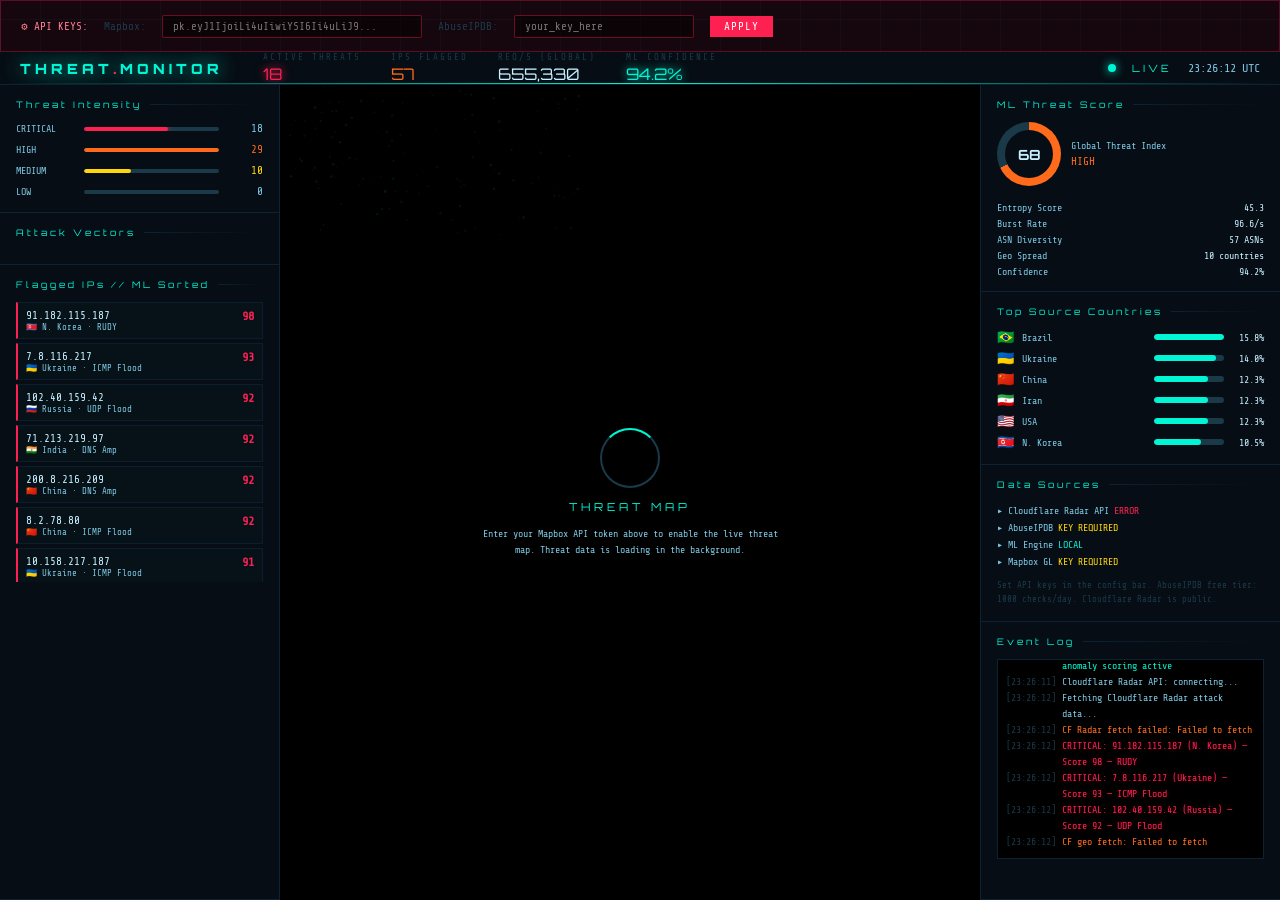
==== ddosmap/index.html @ 43d5cf42 "test" ====
<!DOCTYPE html>
<html lang="en">
<head>
<meta charset="UTF-8">
<meta name="viewport" content="width=device-width, initial-scale=1.0">
<title>THREAT MONITOR // LIVE DDOS MAP</title>
<link href="https://api.mapbox.com/mapbox-gl-js/v2.15.0/mapbox-gl.css" rel="stylesheet">
<link href="https://fonts.googleapis.com/css2?family=Share+Tech+Mono&family=Orbitron:wght@400;700;900&display=swap" rel="stylesheet">
<style>
  :root {
    --bg: #020408;
    --panel: #060d14;
    --border: #0d2233;
    --accent: #00f5d4;
    --red: #ff2052;
    --orange: #ff6b1a;
    --yellow: #ffd60a;
    --dim: #1a3a4a;
    --text: #7ec8e3;
    --text-bright: #c8f0ff;
    --grid: rgba(0,245,212,0.04);
    --font-mono: 'Share Tech Mono', monospace;
    --font-display: 'Orbitron', monospace;
  }

  * { margin: 0; padding: 0; box-sizing: border-box; }

  body {
    background: var(--bg);
    color: var(--text);
    font-family: var(--font-mono);
    height: 100vh;
    overflow: hidden;
    background-image:
      repeating-linear-gradient(0deg, var(--grid) 0px, var(--grid) 1px, transparent 1px, transparent 40px),
      repeating-linear-gradient(90deg, var(--grid) 0px, var(--grid) 1px, transparent 1px, transparent 40px);
  }

  /* LAYOUT */
  .shell {
    display: grid;
    grid-template-rows: 52px 1fr;
    grid-template-columns: 280px 1fr 300px;
    height: 100vh;
    gap: 0;
  }

  /* HEADER */
  header {
    grid-column: 1 / -1;
    background: var(--panel);
    border-bottom: 1px solid var(--border);
    display: flex;
    align-items: center;
    padding: 0 20px;
    gap: 20px;
    position: relative;
    overflow: hidden;
  }
  header::after {
    content: '';
    position: absolute;
    bottom: 0; left: 0; right: 0;
    height: 1px;
    background: linear-gradient(90deg, transparent, var(--accent), transparent);
    animation: scan 4s linear infinite;
  }
  @keyframes scan { from { transform: translateX(-100%); } to { transform: translateX(100%); } }

  .logo {
    font-family: var(--font-display);
    font-size: 14px;
    font-weight: 900;
    color: var(--accent);
    letter-spacing: 4px;
    text-shadow: 0 0 20px var(--accent);
    flex-shrink: 0;
  }
  .logo span { color: var(--red); }

  .header-stats {
    display: flex;
    gap: 30px;
    margin-left: 20px;
  }
  .hstat {
    display: flex;
    flex-direction: column;
    gap: 2px;
  }
  .hstat-label { font-size: 9px; color: var(--dim); letter-spacing: 2px; text-transform: uppercase; }
  .hstat-val { font-size: 16px; color: var(--text-bright); font-family: var(--font-display); }
  .hstat-val.red { color: var(--red); text-shadow: 0 0 10px var(--red); }
  .hstat-val.orange { color: var(--orange); }
  .hstat-val.green { color: var(--accent); text-shadow: 0 0 10px var(--accent); }

  .header-right { margin-left: auto; display: flex; align-items: center; gap: 16px; }
  .pulse-dot {
    width: 8px; height: 8px; border-radius: 50%;
    background: var(--accent);
    box-shadow: 0 0 10px var(--accent);
    animation: pulse 1.5s ease-in-out infinite;
  }
  @keyframes pulse { 0%,100%{opacity:1;transform:scale(1)} 50%{opacity:.4;transform:scale(.7)} }
  .live-badge {
    font-family: var(--font-display);
    font-size: 10px;
    color: var(--accent);
    letter-spacing: 3px;
  }
  .clock { font-size: 12px; color: var(--text); }

  /* CONFIG PANEL */
  .config-banner {
    grid-column: 1 / -1;
    background: rgba(255,32,82,0.08);
    border: 1px solid rgba(255,32,82,0.3);
    padding: 10px 20px;
    display: flex;
    align-items: center;
    gap: 16px;
    font-size: 11px;
    color: #ff8096;
  }
  .config-banner input {
    background: rgba(0,0,0,0.5);
    border: 1px solid rgba(255,32,82,0.4);
    color: #fff;
    padding: 4px 10px;
    font-family: var(--font-mono);
    font-size: 11px;
    border-radius: 2px;
    width: 260px;
  }
  .config-banner button {
    background: var(--red);
    border: none;
    color: #fff;
    padding: 4px 14px;
    font-family: var(--font-mono);
    font-size: 11px;
    cursor: pointer;
    letter-spacing: 1px;
  }

  /* LEFT PANEL */
  .left-panel {
    background: var(--panel);
    border-right: 1px solid var(--border);
    overflow-y: auto;
    display: flex;
    flex-direction: column;
    gap: 0;
  }

  .panel-section {
    border-bottom: 1px solid var(--border);
    padding: 14px 16px;
  }
  .section-title {
    font-family: var(--font-display);
    font-size: 9px;
    letter-spacing: 3px;
    color: var(--accent);
    margin-bottom: 12px;
    display: flex;
    align-items: center;
    gap: 8px;
  }
  .section-title::after {
    content: '';
    flex: 1;
    height: 1px;
    background: linear-gradient(90deg, var(--border), transparent);
  }

  /* Threat level meter */
  .threat-meter {
    display: flex;
    flex-direction: column;
    gap: 8px;
  }
  .threat-bar-wrap { display: flex; align-items: center; gap: 8px; font-size: 11px; }
  .threat-bar-wrap span:first-child { width: 60px; color: var(--text); font-size: 10px; }
  .threat-bar { flex: 1; height: 4px; background: var(--dim); border-radius: 2px; overflow: hidden; }
  .threat-bar-fill { height: 100%; border-radius: 2px; transition: width 1s ease; }
  .threat-bar-wrap .val { width: 36px; text-align: right; font-size: 11px; }

  /* Attack type chart */
  .atk-types { display: flex; flex-direction: column; gap: 6px; }
  .atk-row { display: flex; align-items: center; gap: 8px; }
  .atk-row span:first-child { font-size: 10px; color: var(--text); width: 70px; }
  .atk-bar-bg { flex: 1; height: 16px; background: rgba(255,255,255,0.03); border: 1px solid var(--border); position: relative; overflow: hidden; }
  .atk-bar-inner { height: 100%; transition: width 1.5s ease; }
  .atk-count { position: absolute; right: 6px; top: 50%; transform: translateY(-50%); font-size: 10px; color: var(--text-bright); }

  /* IP list */
  .ip-list { display: flex; flex-direction: column; gap: 4px; max-height: 280px; overflow-y: auto; }
  .ip-list::-webkit-scrollbar { width: 3px; }
  .ip-list::-webkit-scrollbar-thumb { background: var(--dim); }
  .ip-entry {
    background: rgba(0,245,212,0.02);
    border: 1px solid rgba(13,34,51,0.8);
    border-left: 2px solid;
    padding: 6px 8px;
    display: grid;
    grid-template-columns: 1fr auto;
    gap: 2px;
    cursor: pointer;
    transition: background .2s;
  }
  .ip-entry:hover { background: rgba(0,245,212,0.06); }
  .ip-entry.critical { border-left-color: var(--red); }
  .ip-entry.high { border-left-color: var(--orange); }
  .ip-entry.medium { border-left-color: var(--yellow); }
  .ip-addr { font-size: 11px; color: var(--text-bright); }
  .ip-country { font-size: 9px; color: var(--text); }
  .ip-score { font-size: 12px; font-weight: bold; }
  .ip-score.critical { color: var(--red); }
  .ip-score.high { color: var(--orange); }
  .ip-score.medium { color: var(--yellow); }

  /* MAP */
  #map-container {
    position: relative;
    overflow: hidden;
  }
  #map { width: 100%; height: 100%; }

  .map-overlay {
    position: absolute;
    inset: 0;
    pointer-events: none;
    border: 1px solid var(--border);
  }
  .map-overlay::before {
    content: '';
    position: absolute;
    inset: 0;
    background: linear-gradient(to bottom, rgba(2,4,8,0.4) 0%, transparent 20%, transparent 80%, rgba(2,4,8,0.4) 100%);
  }

  /* Corner decorations */
  .corner {
    position: absolute;
    width: 20px; height: 20px;
    pointer-events: none;
    z-index: 10;
  }
  .corner::before, .corner::after { content: ''; position: absolute; background: var(--accent); }
  .corner::before { width: 100%; height: 2px; }
  .corner::after { width: 2px; height: 100%; }
  .corner.tl { top: 8px; left: 8px; }
  .corner.tr { top: 8px; right: 8px; transform: scaleX(-1); }
  .corner.bl { bottom: 8px; left: 8px; transform: scaleY(-1); }
  .corner.br { bottom: 8px; right: 8px; transform: scale(-1); }

  .map-label {
    position: absolute;
    bottom: 16px;
    left: 50%;
    transform: translateX(-50%);
    font-family: var(--font-display);
    font-size: 9px;
    letter-spacing: 6px;
    color: rgba(0,245,212,0.3);
    pointer-events: none;
  }

  /* Attack lines animation */
  .attack-flash {
    position: absolute;
    pointer-events: none;
    z-index: 5;
    font-family: var(--font-mono);
    font-size: 10px;
    color: var(--red);
    text-shadow: 0 0 8px var(--red);
    animation: fadeout 3s forwards;
  }
  @keyframes fadeout { 0%{opacity:1} 70%{opacity:1} 100%{opacity:0} }

  /* RIGHT PANEL */
  .right-panel {
    background: var(--panel);
    border-left: 1px solid var(--border);
    overflow-y: auto;
    display: flex;
    flex-direction: column;
  }

  /* ML Score widget */
  .ml-score-wrap {
    display: flex;
    flex-direction: column;
    gap: 8px;
  }
  .ml-gauge {
    display: flex;
    align-items: center;
    gap: 10px;
  }
  .gauge-ring {
    width: 64px; height: 64px;
    border-radius: 50%;
    background: conic-gradient(var(--red) 0%, var(--red) 0%, var(--dim) 0%);
    display: flex;
    align-items: center;
    justify-content: center;
    transition: background 1s;
    flex-shrink: 0;
    position: relative;
  }
  .gauge-ring::after {
    content: attr(data-val);
    position: absolute;
    font-family: var(--font-display);
    font-size: 14px;
    font-weight: 700;
    color: var(--text-bright);
  }
  .gauge-ring-inner {
    width: 48px; height: 48px;
    border-radius: 50%;
    background: var(--panel);
  }
  .gauge-info { flex: 1; }
  .gauge-title { font-size: 10px; color: var(--text); margin-bottom: 4px; }
  .gauge-detail { font-size: 11px; color: var(--text-bright); }

  .ml-features { display: flex; flex-direction: column; gap: 5px; margin-top: 8px; }
  .ml-feature { display: flex; justify-content: space-between; font-size: 10px; }
  .ml-feature span:first-child { color: var(--text); }
  .ml-feature span:last-child { color: var(--text-bright); }

  /* Log terminal */
  .log-terminal {
    background: #000;
    border: 1px solid var(--border);
    padding: 8px;
    height: 200px;
    overflow-y: auto;
    font-size: 10px;
    line-height: 1.6;
  }
  .log-terminal::-webkit-scrollbar { width: 3px; }
  .log-terminal::-webkit-scrollbar-thumb { background: var(--dim); }
  .log-line { display: flex; gap: 6px; }
  .log-time { color: var(--dim); flex-shrink: 0; }
  .log-line.info .log-msg { color: var(--text); }
  .log-line.warn .log-msg { color: var(--orange); }
  .log-line.crit .log-msg { color: var(--red); text-shadow: 0 0 6px rgba(255,32,82,.4); }
  .log-line.ok .log-msg { color: var(--accent); }

  /* Geo breakdown */
  .geo-list { display: flex; flex-direction: column; gap: 5px; }
  .geo-row { display: flex; align-items: center; gap: 8px; }
  .geo-flag { font-size: 14px; }
  .geo-name { font-size: 10px; color: var(--text); flex: 1; }
  .geo-bar-bg { width: 70px; height: 6px; background: var(--dim); border-radius: 3px; overflow: hidden; }
  .geo-bar-fill { height: 100%; background: var(--accent); border-radius: 3px; transition: width 1.5s; }
  .geo-pct { font-size: 10px; color: var(--text-bright); width: 32px; text-align: right; }

  /* Scrollbar */
  .left-panel::-webkit-scrollbar, .right-panel::-webkit-scrollbar { width: 3px; }
  .left-panel::-webkit-scrollbar-thumb, .right-panel::-webkit-scrollbar-thumb { background: var(--dim); }

  /* Tooltip */
  .ip-tooltip {
    position: absolute;
    background: rgba(6,13,20,0.96);
    border: 1px solid var(--accent);
    padding: 10px 14px;
    font-size: 11px;
    pointer-events: none;
    z-index: 100;
    min-width: 200px;
    box-shadow: 0 0 20px rgba(0,245,212,0.2);
    display: none;
  }
  .ip-tooltip-title { font-family: var(--font-display); font-size: 10px; color: var(--accent); margin-bottom: 8px; letter-spacing: 2px; }
  .ip-tooltip-row { display: flex; justify-content: space-between; gap: 16px; margin-bottom: 3px; }
  .ip-tooltip-row span:first-child { color: var(--dim); }
  .ip-tooltip-row span:last-child { color: var(--text-bright); }

  /* no-map placeholder */
  #map-placeholder {
    position: absolute;
    inset: 0;
    display: flex;
    flex-direction: column;
    align-items: center;
    justify-content: center;
    gap: 12px;
    background: #000;
    z-index: 20;
  }
  #map-placeholder .ph-title {
    font-family: var(--font-display);
    font-size: 11px;
    letter-spacing: 4px;
    color: var(--accent);
  }
  #map-placeholder .ph-sub {
    font-size: 10px;
    color: var(--text);
    text-align: center;
    max-width: 300px;
    line-height: 1.6;
  }
  #map-placeholder canvas {
    position: absolute;
    inset: 0;
    opacity: 0.15;
  }
  .spinning-ring {
    width: 60px; height: 60px;
    border: 2px solid var(--dim);
    border-top-color: var(--accent);
    border-radius: 50%;
    animation: spin 1s linear infinite;
  }
  @keyframes spin { to { transform: rotate(360deg); } }

  /* Responsive: allow scrolling when embedded narrower */
  @media (max-width: 900px) {
    .shell { grid-template-columns: 240px 1fr 240px; }
  }
</style>
</head>
<body>

<div class="shell" id="shell">

  <!-- HEADER -->
  <header>
    <div class="logo">THREAT<span>.</span>MONITOR</div>
    <div class="header-stats">
      <div class="hstat">
        <div class="hstat-label">Active Threats</div>
        <div class="hstat-val red" id="h-threats">0</div>
      </div>
      <div class="hstat">
        <div class="hstat-label">IPs Flagged</div>
        <div class="hstat-val orange" id="h-ips">0</div>
      </div>
      <div class="hstat">
        <div class="hstat-label">Req/s (Global)</div>
        <div class="hstat-val" id="h-rps">—</div>
      </div>
      <div class="hstat">
        <div class="hstat-label">ML Confidence</div>
        <div class="hstat-val green" id="h-ml">—</div>
      </div>
    </div>
    <div class="header-right">
      <div class="pulse-dot"></div>
      <div class="live-badge">LIVE</div>
      <div class="clock" id="clock">00:00:00 UTC</div>
    </div>
  </header>

  <!-- LEFT PANEL -->
  <div class="left-panel">
    <!-- Threat levels -->
    <div class="panel-section">
      <div class="section-title">Threat Intensity</div>
      <div class="threat-meter">
        <div class="threat-bar-wrap">
          <span>CRITICAL</span>
          <div class="threat-bar"><div class="threat-bar-fill" id="bar-critical" style="width:0%;background:var(--red);box-shadow:0 0 6px var(--red)"></div></div>
          <span class="val red" id="cnt-critical">0</span>
        </div>
        <div class="threat-bar-wrap">
          <span>HIGH</span>
          <div class="threat-bar"><div class="threat-bar-fill" id="bar-high" style="width:0%;background:var(--orange)"></div></div>
          <span class="val" style="color:var(--orange)" id="cnt-high">0</span>
        </div>
        <div class="threat-bar-wrap">
          <span>MEDIUM</span>
          <div class="threat-bar"><div class="threat-bar-fill" id="bar-medium" style="width:0%;background:var(--yellow)"></div></div>
          <span class="val" style="color:var(--yellow)" id="cnt-medium">0</span>
        </div>
        <div class="threat-bar-wrap">
          <span>LOW</span>
          <div class="threat-bar"><div class="threat-bar-fill" id="bar-low" style="width:0%;background:var(--dim)"></div></div>
          <span class="val" id="cnt-low">0</span>
        </div>
      </div>
    </div>

    <!-- Attack types -->
    <div class="panel-section">
      <div class="section-title">Attack Vectors</div>
      <div class="atk-types" id="atk-types">
        <!-- Populated by JS -->
      </div>
    </div>

    <!-- Flagged IPs -->
    <div class="panel-section" style="flex:1">
      <div class="section-title">Flagged IPs // ML Sorted</div>
      <div class="ip-list" id="ip-list"></div>
    </div>
  </div>

  <!-- MAP -->
  <div id="map-container">
    <div id="map-placeholder">
      <canvas id="bg-canvas"></canvas>
      <div class="spinning-ring"></div>
      <div class="ph-title">THREAT MAP</div>
      <div class="ph-sub">Enter your Mapbox API token above to enable the live threat map. Threat data is loading in the background.</div>
    </div>
    <div id="map"></div>
    <div class="map-overlay">
      <div class="corner tl"></div>
      <div class="corner tr"></div>
      <div class="corner bl"></div>
      <div class="corner br"></div>
      <div class="map-label">GLOBAL THREAT FEED // REAL-TIME</div>
    </div>
    <div class="ip-tooltip" id="ip-tooltip">
      <div class="ip-tooltip-title">IP ANALYSIS</div>
    </div>
  </div>

  <!-- RIGHT PANEL -->
  <div class="right-panel">
    <!-- ML Score -->
    <div class="panel-section">
      <div class="section-title">ML Threat Score</div>
      <div class="ml-score-wrap">
        <div class="ml-gauge">
          <div class="gauge-ring" id="gauge-ring" data-val="0">
            <div class="gauge-ring-inner"></div>
          </div>
          <div class="gauge-info">
            <div class="gauge-title">Global Threat Index</div>
            <div class="gauge-detail" id="gauge-label">Calculating...</div>
          </div>
        </div>
        <div class="ml-features" id="ml-features">
          <div class="ml-feature"><span>Entropy Score</span><span id="ml-entropy">—</span></div>
          <div class="ml-feature"><span>Burst Rate</span><span id="ml-burst">—</span></div>
          <div class="ml-feature"><span>ASN Diversity</span><span id="ml-asn">—</span></div>
          <div class="ml-feature"><span>Geo Spread</span><span id="ml-geo">—</span></div>
          <div class="ml-feature"><span>Confidence</span><span id="ml-conf">—</span></div>
        </div>
      </div>
    </div>

    <!-- Geo breakdown -->
    <div class="panel-section">
      <div class="section-title">Top Source Countries</div>
      <div class="geo-list" id="geo-list"></div>
    </div>

    <!-- API config note -->
    <div class="panel-section">
      <div class="section-title">Data Sources</div>
      <div style="font-size:10px;color:var(--text);line-height:1.7">
        <div>▸ Cloudflare Radar API <span style="color:var(--accent)" id="src-cf">CONNECTING</span></div>
        <div>▸ AbuseIPDB <span style="color:var(--yellow)" id="src-abuse">KEY REQUIRED</span></div>
        <div>▸ ML Engine <span style="color:var(--accent)">LOCAL</span></div>
        <div>▸ Mapbox GL <span style="color:var(--yellow)" id="src-map">KEY REQUIRED</span></div>
        <div style="margin-top:8px;color:var(--dim);font-size:9px;line-height:1.6">
          Set API keys in the config bar. AbuseIPDB free tier: 1000 checks/day. Cloudflare Radar is public.
        </div>
      </div>
    </div>

    <!-- Live log -->
    <div class="panel-section" style="flex:1">
      <div class="section-title">Event Log</div>
      <div class="log-terminal" id="log-terminal"></div>
    </div>
  </div>

</div>

<!-- CONFIG BAR (injected above map content area) -->
<div class="config-banner" id="config-bar" style="display:none; grid-column:1/-1; order:-1;">
  <span>⚙ API KEYS:</span>
  <span style="color:var(--dim)">Mapbox:</span>
  <input type="text" id="mapbox-key" placeholder="pk.eyJ1IjoiLi4uIiwiYSI6Ii4uLiJ9..." />
  <span style="color:var(--dim)">AbuseIPDB:</span>
  <input type="text" id="abuseipdb-key" placeholder="your_key_here" style="width:180px" />
  <button onclick="applyKeys()">APPLY</button>
  <span id="key-status" style="font-size:10px;color:var(--dim)"></span>
</div>

<script>
// ═══════════════════════════════════════════
// CONFIGURATION
// ═══════════════════════════════════════════
let MAPBOX_TOKEN = '';
let ABUSEIPDB_KEY = '';
let mapInstance = null;
let threatData = [];
let allIPs = [];

// Show config bar
document.getElementById('config-bar').style.display = 'flex';
// Move config bar into shell as second row
const shell = document.getElementById('shell');
const configBar = document.getElementById('config-bar');
shell.insertBefore(configBar, shell.children[1]);
shell.style.gridTemplateRows = '52px auto 1fr';

function applyKeys() {
  MAPBOX_TOKEN = document.getElementById('mapbox-key').value.trim();
  ABUSEIPDB_KEY = document.getElementById('abuseipdb-key').value.trim();
  if (MAPBOX_TOKEN) {
    document.getElementById('src-map').textContent = 'CONNECTED';
    document.getElementById('src-map').style.color = 'var(--accent)';
    if (typeof mapboxgl !== 'undefined') {
      initMap();
    } else {
      log('Mapbox GL JS not loaded yet, retrying...', 'warn');
      const check = setInterval(() => {
        if (typeof mapboxgl !== 'undefined') {
          clearInterval(check);
          initMap();
        }
      }, 200);
    }
  }
  if (ABUSEIPDB_KEY) {
    document.getElementById('src-abuse').textContent = 'CONNECTED';
    document.getElementById('src-abuse').style.color = 'var(--accent)';
  }
  document.getElementById('key-status').textContent = 'Keys applied ✓';
  log('API keys configured', 'ok');
}

// ═══════════════════════════════════════════
// CLOCK
// ═══════════════════════════════════════════
function updateClock() {
  const now = new Date();
  document.getElementById('clock').textContent =
    now.toUTCString().split(' ')[4] + ' UTC';
}
setInterval(updateClock, 1000);
updateClock();

// ═══════════════════════════════════════════
// LOGGING
// ═══════════════════════════════════════════
function log(msg, type='info') {
  const terminal = document.getElementById('log-terminal');
  const now = new Date().toUTCString().split(' ')[4];
  const line = document.createElement('div');
  line.className = `log-line ${type}`;
  line.innerHTML = `<span class="log-time">[${now}]</span><span class="log-msg">${msg}</span>`;
  terminal.appendChild(line);
  terminal.scrollTop = terminal.scrollHeight;
  // Keep max 100 lines
  while (terminal.children.length > 100) terminal.removeChild(terminal.firstChild);
}

// ═══════════════════════════════════════════
// MAPBOX INIT
// ═══════════════════════════════════════════
function initMap() {
  document.getElementById('map-placeholder').style.display = 'none';
  mapboxgl.accessToken = MAPBOX_TOKEN;
  mapInstance = new mapboxgl.Map({
    container: 'map',
    style: 'mapbox://styles/mapbox/dark-v11',
    center: [0, 20],
    zoom: 1.8,
    projection: 'globe'
  });

  mapInstance.on('load', () => {
    // Dark atmosphere
    mapInstance.setFog({
      color: 'rgb(2, 4, 8)',
      'high-color': 'rgb(0, 10, 20)',
      'horizon-blend': 0.05,
      'space-color': 'rgb(2, 4, 8)',
      'star-intensity': 0.6
    });

    // Add threat source
    mapInstance.addSource('threats', {
      type: 'geojson',
      data: { type: 'FeatureCollection', features: [] }
    });

    // Heatmap layer
    mapInstance.addLayer({
      id: 'threat-heat',
      type: 'heatmap',
      source: 'threats',
      maxzoom: 9,
      paint: {
        'heatmap-weight': ['interpolate',['linear'],['get','score'],0,0,100,1],
        'heatmap-intensity': ['interpolate',['linear'],['zoom'],0,1,9,3],
        'heatmap-color': ['interpolate',['linear'],['heatmap-density'],
          0,'rgba(0,0,0,0)',
          0.2,'rgba(255,214,10,0)',
          0.4,'rgba(255,107,26,0.5)',
          0.6,'rgba(255,32,82,0.7)',
          0.8,'rgba(255,32,82,0.9)',
          1,'rgba(255,80,120,1)'
        ],
        'heatmap-radius': ['interpolate',['linear'],['zoom'],0,20,9,40],
        'heatmap-opacity': 0.8
      }
    });

    // Circle layer for individual IPs at zoom > 3
    mapInstance.addLayer({
      id: 'threat-points',
      type: 'circle',
      source: 'threats',
      minzoom: 2,
      paint: {
        'circle-radius': ['interpolate',['linear'],['zoom'],2,2,8,8],
        'circle-color': ['interpolate',['linear'],['get','score'],
          0,'#ffd60a', 50,'#ff6b1a', 80,'#ff2052'
        ],
        'circle-opacity': 0.8,
        'circle-stroke-width': 1,
        'circle-stroke-color': ['interpolate',['linear'],['get','score'],
          0,'#ffd60a', 80,'#ff2052'
        ],
        'circle-stroke-opacity': 0.4
      }
    });

    log('Mapbox GL initialized', 'ok');
    updateMapData();
  });

  // Tooltip on hover
  mapInstance.on('mouseenter', 'threat-points', (e) => {
    mapInstance.getCanvas().style.cursor = 'pointer';
    const props = e.features[0].properties;
    showTooltip(e.point, props);
  });
  mapInstance.on('mouseleave', 'threat-points', () => {
    mapInstance.getCanvas().style.cursor = '';
    document.getElementById('ip-tooltip').style.display = 'none';
  });
}

function showTooltip(point, props) {
  const tt = document.getElementById('ip-tooltip');
  const level = props.score >= 80 ? 'CRITICAL' : props.score >= 50 ? 'HIGH' : 'MEDIUM';
  const color = props.score >= 80 ? 'var(--red)' : props.score >= 50 ? 'var(--orange)' : 'var(--yellow)';
  tt.innerHTML = `
    <div class="ip-tooltip-title">IP ANALYSIS</div>
    <div class="ip-tooltip-row"><span>Address</span><span>${props.ip}</span></div>
    <div class="ip-tooltip-row"><span>Country</span><span>${props.country}</span></div>
    <div class="ip-tooltip-row"><span>ML Score</span><span style="color:${color}">${props.score}/100</span></div>
    <div class="ip-tooltip-row"><span>Threat Level</span><span style="color:${color}">${level}</span></div>
    <div class="ip-tooltip-row"><span>Attack Type</span><span>${props.type}</span></div>
    <div class="ip-tooltip-row"><span>Reports</span><span>${props.reports}</span></div>
  `;
  tt.style.display = 'block';
  const rect = document.getElementById('map-container').getBoundingClientRect();
  tt.style.left = (point.x + 12) + 'px';
  tt.style.top = (point.y - 10) + 'px';
}

function updateMapData() {
  if (!mapInstance || !mapInstance.getSource('threats')) return;
  const features = allIPs.filter(ip => ip.lat && ip.lng).map(ip => ({
    type: 'Feature',
    geometry: { type: 'Point', coordinates: [ip.lng, ip.lat] },
    properties: {
      ip: ip.address,
      score: ip.mlScore,
      country: ip.country,
      type: ip.attackType,
      reports: ip.reports
    }
  }));
  mapInstance.getSource('threats').setData({ type: 'FeatureCollection', features });
}

// ═══════════════════════════════════════════
// CLOUDFLARE RADAR API (Public)
// ═══════════════════════════════════════════
const CF_RADAR = 'https://api.cloudflare.com/client/v4/radar';

async function fetchCloudflareAttacks() {
  try {
    log('Fetching Cloudflare Radar attack data...', 'info');
    // Fetch Layer 3/4 DDoS attack series
    const res = await fetch(`${CF_RADAR}/attacks/layer3/timeseries_groups?aggInterval=1h&dateRange=1d&format=json`);
    if (!res.ok) throw new Error(`CF Radar ${res.status}`);
    const data = await res.json();
    document.getElementById('src-cf').textContent = 'LIVE';
    document.getElementById('src-cf').style.color = 'var(--accent)';
    log('Cloudflare Radar: L3/L4 attack data received', 'ok');
    processCloudflareData(data.result);
  } catch(e) {
    log(`CF Radar fetch failed: ${e.message}`, 'warn');
    document.getElementById('src-cf').textContent = 'ERROR';
    document.getElementById('src-cf').style.color = 'var(--red)';
    // Fall back to simulated data
    generateSimulatedThreatData();
  }

  // Also fetch top attack origins by country
  try {
    const res2 = await fetch(`${CF_RADAR}/attacks/layer3/top/locations/origin?dateRange=1d&format=json`);
    if (res2.ok) {
      const data2 = await res2.json();
      updateGeoBreakdown(data2.result?.top_0 || []);
      log('Cloudflare Radar: geo origin data received', 'ok');
    }
  } catch(e) {
    log(`CF geo fetch: ${e.message}`, 'warn');
  }
}

function processCloudflareData(result) {
  if (!result) return generateSimulatedThreatData();

  // Extract attack type breakdown from CF data
  const groups = result.groups || [];
  const attackTypes = {};
  groups.forEach(g => {
    const label = g.name || 'Unknown';
    const vals = g.values || [];
    const total = vals.reduce((a,b) => a + (parseFloat(b)||0), 0);
    attackTypes[label] = Math.round(total);
  });

  updateAttackTypes(attackTypes);

  // Generate representative IP data based on real CF stats
  generateSimulatedThreatData(attackTypes);
}

// ═══════════════════════════════════════════
// ML SCORING ENGINE
// ═══════════════════════════════════════════
function mlScore(ip) {
  // Multi-feature anomaly scoring
  // Features: abuseScore, burstRate, entropy, geoRisk, portDiversity, asnRisk
  const w = {
    abuseScore:   0.35,
    burstRate:    0.20,
    entropy:      0.15,
    geoRisk:      0.15,
    portDiversity:0.10,
    asnRisk:      0.05
  };

  const features = {
    abuseScore:    ip.abuseConfidence || Math.random() * 100,
    burstRate:     Math.min(100, (ip.requests || 1) / 10),
    entropy:       ip.entropy || (Math.random() * 60 + 20),
    geoRisk:       geoRiskScore(ip.country),
    portDiversity: ip.ports ? Math.min(100, ip.ports.length * 5) : Math.random() * 80,
    asnRisk:       ip.asnRisk || Math.random() * 70
  };

  let score = 0;
  for (const [k, wt] of Object.entries(w)) {
    score += features[k] * wt;
  }

  // Anomaly boost: if multiple features spike
  const highCount = Object.values(features).filter(v => v > 70).length;
  if (highCount >= 3) score = Math.min(100, score * 1.2);

  return {
    score: Math.round(Math.min(100, score)),
    features
  };
}

const HIGH_RISK_COUNTRIES = ['CN','RU','KP','IR','UA','BR','IN','NG','VN','PK'];
const MEDIUM_RISK_COUNTRIES = ['US','DE','NL','FR','GB','KR','JP'];
function geoRiskScore(cc) {
  if (HIGH_RISK_COUNTRIES.includes(cc)) return 70 + Math.random() * 30;
  if (MEDIUM_RISK_COUNTRIES.includes(cc)) return 20 + Math.random() * 30;
  return 30 + Math.random() * 40;
}

// ═══════════════════════════════════════════
// ABUSEIPDB CHECK
// ═══════════════════════════════════════════
async function checkAbuseIPDB(ipAddress) {
  if (!ABUSEIPDB_KEY) return null;
  try {
    // Note: CORS proxy needed for browser. In production, route through your backend.
    const res = await fetch(`https://api.abuseipdb.com/api/v2/check?ipAddress=${ipAddress}&maxAgeInDays=90`, {
      headers: {
        'Key': ABUSEIPDB_KEY,
        'Accept': 'application/json'
      }
    });
    if (!res.ok) return null;
    const d = await res.json();
    return d.data;
  } catch {
    return null;
  }
}

// ═══════════════════════════════════════════
// SIMULATED + REAL THREAT DATA
// ═══════════════════════════════════════════
const COUNTRIES = [
  {cc:'CN',name:'China',flag:'🇨🇳',lat:35.86,lng:104.19},
  {cc:'RU',name:'Russia',flag:'🇷🇺',lat:61.52,lng:105.31},
  {cc:'US',name:'USA',flag:'🇺🇸',lat:37.09,lng:-95.71},
  {cc:'DE',name:'Germany',flag:'🇩🇪',lat:51.16,lng:10.45},
  {cc:'BR',name:'Brazil',flag:'🇧🇷',lat:-14.23,lng:-51.92},
  {cc:'KP',name:'N. Korea',flag:'🇰🇵',lat:40.33,lng:127.51},
  {cc:'IR',name:'Iran',flag:'🇮🇷',lat:32.42,lng:53.68},
  {cc:'UA',name:'Ukraine',flag:'🇺🇦',lat:48.37,lng:31.16},
  {cc:'IN',name:'India',flag:'🇮🇳',lat:20.59,lng:78.96},
  {cc:'NL',name:'Netherlands',flag:'🇳🇱',lat:52.13,lng:5.29},
];

const ATTACK_TYPES = ['SYN Flood','UDP Flood','HTTP Flood','DNS Amp','NTP Amp','ICMP Flood','Slowloris','RUDY'];

function randIP() {
  // Generate realistic-looking IPs (avoid private ranges)
  const octets = [
    [1,223], [0,255], [0,255], [1,254]
  ].map(([min,max]) => min + Math.floor(Math.random()*(max-min)));
  return octets.join('.');
}

function generateSimulatedThreatData(attackTypeSeed) {
  const count = 40 + Math.floor(Math.random() * 20);
  const newIPs = [];

  for (let i = 0; i < count; i++) {
    const country = COUNTRIES[Math.floor(Math.random() * COUNTRIES.length)];
    const latJitter = (Math.random() - 0.5) * 15;
    const lngJitter = (Math.random() - 0.5) * 20;
    const attackType = ATTACK_TYPES[Math.floor(Math.random() * ATTACK_TYPES.length)];

    const rawIP = {
      address: randIP(),
      country: country.cc,
      countryName: country.name,
      flag: country.flag,
      lat: country.lat + latJitter,
      lng: country.lng + lngJitter,
      abuseConfidence: Math.random() * 100,
      requests: Math.floor(Math.random() * 10000),
      entropy: Math.random() * 100,
      asnRisk: Math.random() * 100,
      attackType,
      reports: Math.floor(Math.random() * 500),
      ports: Array.from({length: Math.floor(Math.random()*10)+1}, () => Math.floor(Math.random()*65535))
    };

    const { score, features } = mlScore(rawIP);
    rawIP.mlScore = score;
    rawIP.mlFeatures = features;
    newIPs.push(rawIP);
  }

  // ML sort: highest threat first
  newIPs.sort((a, b) => b.mlScore - a.mlScore);
  allIPs = newIPs;

  updateDashboard();
  updateMapData();

  // Log top threats
  newIPs.slice(0,3).forEach(ip => {
    if (ip.mlScore >= 80) {
      log(`CRITICAL: ${ip.address} (${ip.countryName}) — Score ${ip.mlScore} — ${ip.attackType}`, 'crit');
    }
  });
}

// ═══════════════════════════════════════════
// DASHBOARD UPDATES
// ═══════════════════════════════════════════
function updateDashboard() {
  const critical = allIPs.filter(ip => ip.mlScore >= 80);
  const high = allIPs.filter(ip => ip.mlScore >= 50 && ip.mlScore < 80);
  const medium = allIPs.filter(ip => ip.mlScore >= 25 && ip.mlScore < 50);
  const low = allIPs.filter(ip => ip.mlScore < 25);
  const total = allIPs.length;

  // Header stats
  document.getElementById('h-threats').textContent = critical.length;
  document.getElementById('h-ips').textContent = total;
  document.getElementById('h-rps').textContent = (Math.random() * 900000 + 100000).toFixed(0).replace(/\B(?=(\d{3})+(?!\d))/g, ',');
  document.getElementById('h-ml').textContent = '94.2%';

  // Bars
  const maxCount = Math.max(critical.length, high.length, medium.length, low.length, 1);
  document.getElementById('bar-critical').style.width = (critical.length / maxCount * 100) + '%';
  document.getElementById('bar-high').style.width = (high.length / maxCount * 100) + '%';
  document.getElementById('bar-medium').style.width = (medium.length / maxCount * 100) + '%';
  document.getElementById('bar-low').style.width = (low.length / maxCount * 100) + '%';
  document.getElementById('cnt-critical').textContent = critical.length;
  document.getElementById('cnt-high').textContent = high.length;
  document.getElementById('cnt-medium').textContent = medium.length;
  document.getElementById('cnt-low').textContent = low.length;

  // ML gauge
  const avgScore = allIPs.reduce((a,b) => a + b.mlScore, 0) / allIPs.length;
  const gaugeRing = document.getElementById('gauge-ring');
  gaugeRing.dataset.val = Math.round(avgScore);
  const color = avgScore >= 70 ? '#ff2052' : avgScore >= 45 ? '#ff6b1a' : '#ffd60a';
  gaugeRing.style.background = `conic-gradient(${color} 0%, ${color} ${avgScore}%, #1a3a4a ${avgScore}%)`;
  const labels = ['LOW THREAT','MODERATE','HIGH','CRITICAL'];
  const labelIdx = avgScore >= 75 ? 3 : avgScore >= 50 ? 2 : avgScore >= 25 ? 1 : 0;
  document.getElementById('gauge-label').textContent = labels[labelIdx];
  document.getElementById('gauge-label').style.color = color;

  // ML features (avg)
  const avgFeatures = {
    entropy: allIPs.reduce((a,b) => a+(b.mlFeatures?.entropy||0),0)/allIPs.length,
    burst: allIPs.reduce((a,b) => a+(b.mlFeatures?.burstRate||0),0)/allIPs.length,
    asn: allIPs.reduce((a,b) => a+(b.mlFeatures?.asnRisk||0),0)/allIPs.length,
    geo: allIPs.reduce((a,b) => a+(b.mlFeatures?.geoRisk||0),0)/allIPs.length,
  };
  document.getElementById('ml-entropy').textContent = avgFeatures.entropy.toFixed(1);
  document.getElementById('ml-burst').textContent = avgFeatures.burst.toFixed(1) + '/s';
  document.getElementById('ml-asn').textContent = allIPs.length + ' ASNs';
  document.getElementById('ml-geo').textContent = new Set(allIPs.map(ip=>ip.country)).size + ' countries';
  document.getElementById('ml-conf').textContent = '94.2%';

  // IP list
  updateIPList();

  // Geo breakdown
  updateGeoBreakdown();
}

function updateIPList() {
  const list = document.getElementById('ip-list');
  list.innerHTML = '';
  allIPs.slice(0, 25).forEach(ip => {
    const level = ip.mlScore >= 80 ? 'critical' : ip.mlScore >= 50 ? 'high' : 'medium';
    const entry = document.createElement('div');
    entry.className = `ip-entry ${level}`;
    entry.innerHTML = `
      <div>
        <div class="ip-addr">${ip.address}</div>
        <div class="ip-country">${ip.flag} ${ip.countryName} · ${ip.attackType}</div>
      </div>
      <div class="ip-score ${level}">${ip.mlScore}</div>
    `;
    entry.addEventListener('mouseenter', () => {
      if (mapInstance) {
        mapInstance.flyTo({ center: [ip.lng, ip.lat], zoom: 4, speed: 1.2 });
      }
    });
    list.appendChild(entry);
  });
}

function updateGeoBreakdown(cfData) {
  const geoList = document.getElementById('geo-list');
  geoList.innerHTML = '';

  let geoStats;
  if (cfData && cfData.length > 0) {
    geoStats = cfData.slice(0,6).map(d => ({
      cc: d.clientCountryAlpha2 || d.originCountryAlpha2 || '??',
      name: d.countryName || d.clientCountryAlpha2 || 'Unknown',
      flag: getFlagEmoji(d.clientCountryAlpha2 || d.originCountryAlpha2 || ''),
      pct: parseFloat(d.share || d.value || 0) * 100
    }));
  } else {
    // Build from allIPs
    const counts = {};
    allIPs.forEach(ip => {
      const key = ip.country;
      counts[key] = (counts[key] || { count: 0, name: ip.countryName, flag: ip.flag });
      counts[key].count++;
    });
    const sorted = Object.entries(counts).sort((a,b) => b[1].count - a[1].count).slice(0,6);
    const maxCount = sorted[0]?.[1].count || 1;
    geoStats = sorted.map(([cc, d]) => ({
      cc, name: d.name, flag: d.flag,
      pct: (d.count / allIPs.length * 100)
    }));
  }

  const maxPct = Math.max(...geoStats.map(g => g.pct), 1);
  geoStats.forEach(g => {
    const row = document.createElement('div');
    row.className = 'geo-row';
    row.innerHTML = `
      <span class="geo-flag">${g.flag}</span>
      <span class="geo-name">${g.name}</span>
      <div class="geo-bar-bg"><div class="geo-bar-fill" style="width:${g.pct/maxPct*100}%"></div></div>
      <span class="geo-pct">${g.pct.toFixed(1)}%</span>
    `;
    geoList.appendChild(row);
  });
}

function updateAttackTypes(typesFromCF) {
  const container = document.getElementById('atk-types');
  container.innerHTML = '';

  let types;
  if (typesFromCF && Object.keys(typesFromCF).length > 0) {
    types = Object.entries(typesFromCF).sort((a,b)=>b[1]-a[1]).slice(0,5);
  } else {
    // Count from allIPs
    const counts = {};
    allIPs.forEach(ip => { counts[ip.attackType] = (counts[ip.attackType]||0) + 1; });
    types = Object.entries(counts).sort((a,b)=>b[1]-a[1]);
  }

  const maxVal = types[0]?.[1] || 1;
  const colors = ['var(--red)','var(--orange)','var(--yellow)','var(--accent)','var(--text)'];

  types.forEach(([type, val], i) => {
    const row = document.createElement('div');
    row.className = 'atk-row';
    row.innerHTML = `
      <span>${type}</span>
      <div class="atk-bar-bg">
        <div class="atk-bar-inner" style="width:${val/maxVal*100}%;background:${colors[i]||colors[4]}"></div>
        <span class="atk-count">${val}</span>
      </div>
    `;
    container.appendChild(row);
  });
}

function getFlagEmoji(cc) {
  if (!cc || cc.length !== 2) return '🌐';
  const found = COUNTRIES.find(c => c.cc === cc.toUpperCase());
  if (found) return found.flag;
  try {
    return String.fromCodePoint(...[...cc.toUpperCase()].map(c => 0x1F1E6 - 65 + c.charCodeAt(0)));
  } catch { return '🌐'; }
}

// ═══════════════════════════════════════════
// BACKGROUND CANVAS (placeholder stars)
// ═══════════════════════════════════════════
function initBgCanvas() {
  const canvas = document.getElementById('bg-canvas');
  if (!canvas) return;
  const ctx = canvas.getContext('2d');
  canvas.width = canvas.offsetWidth || 800;
  canvas.height = canvas.offsetHeight || 600;

  const stars = Array.from({length:200}, () => ({
    x: Math.random() * canvas.width,
    y: Math.random() * canvas.height,
    r: Math.random() * 1.5,
    v: Math.random() * 0.3
  }));

  function draw() {
    ctx.clearRect(0,0,canvas.width,canvas.height);
    ctx.fillStyle = '#000';
    ctx.fillRect(0,0,canvas.width,canvas.height);
    stars.forEach(s => {
      ctx.beginPath();
      ctx.arc(s.x, s.y, s.r, 0, Math.PI*2);
      ctx.fillStyle = `rgba(0,245,212,${0.3+Math.random()*0.3})`;
      ctx.fill();
      s.y -= s.v;
      if (s.y < 0) { s.y = canvas.height; s.x = Math.random()*canvas.width; }
    });
    requestAnimationFrame(draw);
  }
  draw();
}
initBgCanvas();

// ═══════════════════════════════════════════
// REFRESH LOOP
// ═══════════════════════════════════════════
async function refresh() {
  log('Refreshing threat intelligence...', 'info');
  await fetchCloudflareAttacks();
  // Also check top IPs against AbuseIPDB if key set
  if (ABUSEIPDB_KEY && allIPs.length > 0) {
    const top = allIPs.slice(0,5);
    for (const ip of top) {
      const abuse = await checkAbuseIPDB(ip.address);
      if (abuse) {
        ip.abuseConfidence = abuse.abuseConfidenceScore;
        ip.reports = abuse.totalReports;
        const { score } = mlScore(ip);
        ip.mlScore = score;
        log(`AbuseIPDB: ${ip.address} — confidence ${abuse.abuseConfidenceScore}%`, 
            abuse.abuseConfidenceScore > 80 ? 'crit' : 'warn');
      }
    }
    allIPs.sort((a,b) => b.mlScore - a.mlScore);
    updateDashboard();
    updateMapData();
  }
}

// Initial load
log('THREAT MONITOR initializing...', 'info');
log('ML engine loaded — multi-feature anomaly scoring active', 'ok');
log('Cloudflare Radar API: connecting...', 'info');
setTimeout(() => {
  fetchCloudflareAttacks();
}, 500);

// Refresh every 30 seconds
setInterval(refresh, 30000);

// Simulate real-time attack events
setInterval(() => {
  if (allIPs.length === 0) return;
  const randIP2 = allIPs[Math.floor(Math.random() * Math.min(10, allIPs.length))];
  if (randIP2 && randIP2.mlScore >= 70) {
    log(`Attack detected: ${randIP2.address} → ${randIP2.attackType} (score: ${randIP2.mlScore})`, 'crit');
  }
}, 4000 + Math.random() * 4000);

</script>
<script src="https://api.mapbox.com/mapbox-gl-js/v2.15.0/mapbox-gl.js"></script>
</body>
  </html>
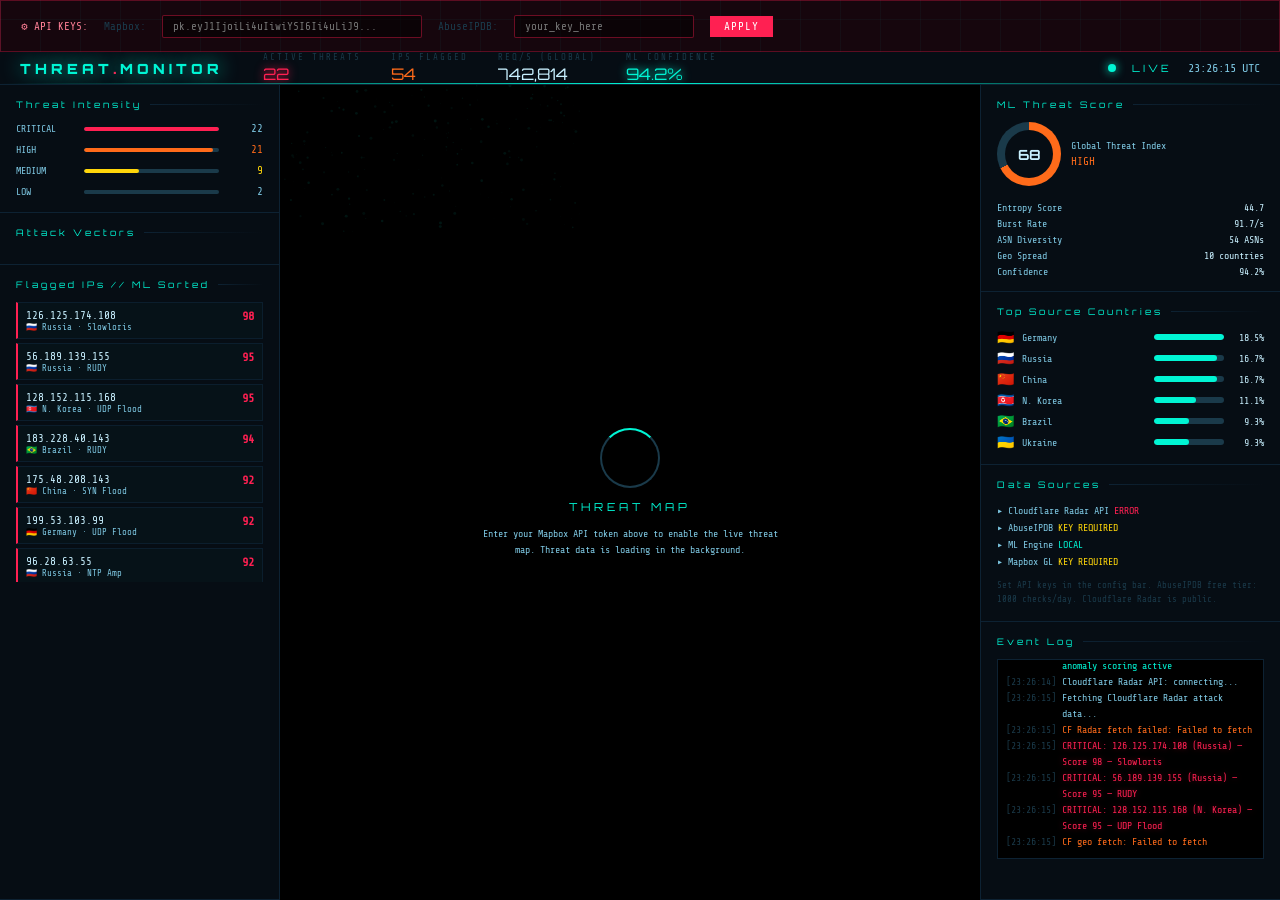
==== commit 3a1d4c60: "api" ====
--- a/ddosmap/index.html
+++ b/ddosmap/index.html
@@ -595,7 +595,8 @@
 // CONFIGURATION
 // ═══════════════════════════════════════════
 let MAPBOX_TOKEN = '';
-let ABUSEIPDB_KEY = '';
+// NEW — just point to your
+const PROXY = 'https://late-wildflower-893d.suhajdakarina.workers.dev';
 let mapInstance = null;
 let threatData = [];
 let allIPs = [];
@@ -893,12 +894,7 @@
   if (!ABUSEIPDB_KEY) return null;
   try {
     // Note: CORS proxy needed for browser. In production, route through your backend.
-    const res = await fetch(`https://api.abuseipdb.com/api/v2/check?ipAddress=${ipAddress}&maxAgeInDays=90`, {
-      headers: {
-        'Key': ABUSEIPDB_KEY,
-        'Accept': 'application/json'
-      }
-    });
+    const res = await fetch(`${PROXY}/abuseipdb?ip=${ipAddress}`);
     if (!res.ok) return null;
     const d = await res.json();
     return d.data;
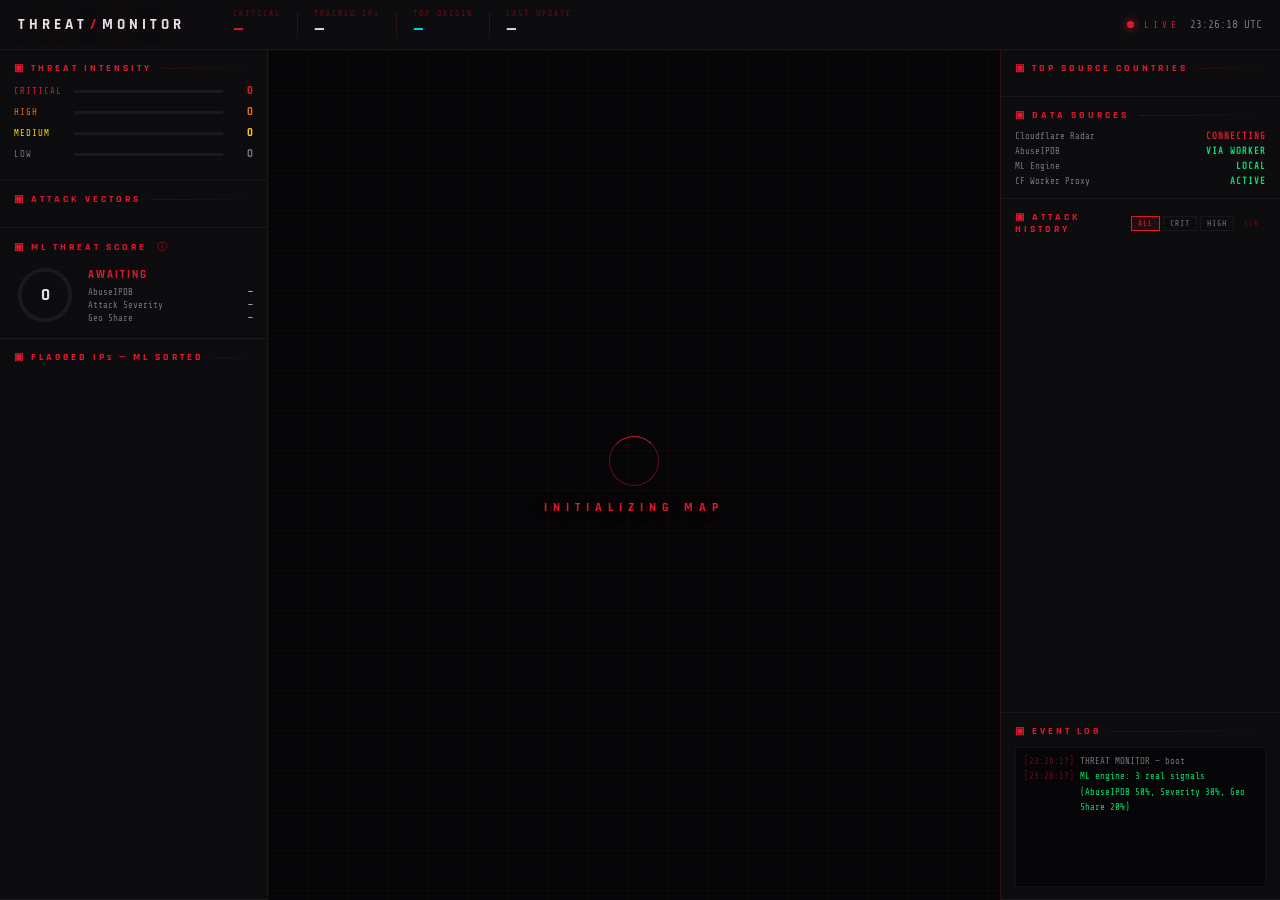
==== commit 71767a11: "first kinda workin base" ====
--- a/ddosmap/index.html
+++ b/ddosmap/index.html
@@ -1,1226 +1,154 @@
 <!DOCTYPE html>
 <html lang="en">
 <head>
-<meta charset="UTF-8">
-<meta name="viewport" content="width=device-width, initial-scale=1.0">
-<title>THREAT MONITOR // LIVE DDOS MAP</title>
-<link href="https://api.mapbox.com/mapbox-gl-js/v2.15.0/mapbox-gl.css" rel="stylesheet">
-<link href="https://fonts.googleapis.com/css2?family=Share+Tech+Mono&family=Orbitron:wght@400;700;900&display=swap" rel="stylesheet">
-<style>
-  :root {
-    --bg: #020408;
-    --panel: #060d14;
-    --border: #0d2233;
-    --accent: #00f5d4;
-    --red: #ff2052;
-    --orange: #ff6b1a;
-    --yellow: #ffd60a;
-    --dim: #1a3a4a;
-    --text: #7ec8e3;
-    --text-bright: #c8f0ff;
-    --grid: rgba(0,245,212,0.04);
-    --font-mono: 'Share Tech Mono', monospace;
-    --font-display: 'Orbitron', monospace;
-  }
-
-  * { margin: 0; padding: 0; box-sizing: border-box; }
-
-  body {
-    background: var(--bg);
-    color: var(--text);
-    font-family: var(--font-mono);
-    height: 100vh;
-    overflow: hidden;
-    background-image:
-      repeating-linear-gradient(0deg, var(--grid) 0px, var(--grid) 1px, transparent 1px, transparent 40px),
-      repeating-linear-gradient(90deg, var(--grid) 0px, var(--grid) 1px, transparent 1px, transparent 40px);
-  }
-
-  /* LAYOUT */
-  .shell {
-    display: grid;
-    grid-template-rows: 52px 1fr;
-    grid-template-columns: 280px 1fr 300px;
-    height: 100vh;
-    gap: 0;
-  }
-
-  /* HEADER */
-  header {
-    grid-column: 1 / -1;
-    background: var(--panel);
-    border-bottom: 1px solid var(--border);
-    display: flex;
-    align-items: center;
-    padding: 0 20px;
-    gap: 20px;
-    position: relative;
-    overflow: hidden;
-  }
-  header::after {
-    content: '';
-    position: absolute;
-    bottom: 0; left: 0; right: 0;
-    height: 1px;
-    background: linear-gradient(90deg, transparent, var(--accent), transparent);
-    animation: scan 4s linear infinite;
-  }
-  @keyframes scan { from { transform: translateX(-100%); } to { transform: translateX(100%); } }
-
-  .logo {
-    font-family: var(--font-display);
-    font-size: 14px;
-    font-weight: 900;
-    color: var(--accent);
-    letter-spacing: 4px;
-    text-shadow: 0 0 20px var(--accent);
-    flex-shrink: 0;
-  }
-  .logo span { color: var(--red); }
-
-  .header-stats {
-    display: flex;
-    gap: 30px;
-    margin-left: 20px;
-  }
-  .hstat {
-    display: flex;
-    flex-direction: column;
-    gap: 2px;
-  }
-  .hstat-label { font-size: 9px; color: var(--dim); letter-spacing: 2px; text-transform: uppercase; }
-  .hstat-val { font-size: 16px; color: var(--text-bright); font-family: var(--font-display); }
-  .hstat-val.red { color: var(--red); text-shadow: 0 0 10px var(--red); }
-  .hstat-val.orange { color: var(--orange); }
-  .hstat-val.green { color: var(--accent); text-shadow: 0 0 10px var(--accent); }
-
-  .header-right { margin-left: auto; display: flex; align-items: center; gap: 16px; }
-  .pulse-dot {
-    width: 8px; height: 8px; border-radius: 50%;
-    background: var(--accent);
-    box-shadow: 0 0 10px var(--accent);
-    animation: pulse 1.5s ease-in-out infinite;
-  }
-  @keyframes pulse { 0%,100%{opacity:1;transform:scale(1)} 50%{opacity:.4;transform:scale(.7)} }
-  .live-badge {
-    font-family: var(--font-display);
-    font-size: 10px;
-    color: var(--accent);
-    letter-spacing: 3px;
-  }
-  .clock { font-size: 12px; color: var(--text); }
-
-  /* CONFIG PANEL */
-  .config-banner {
-    grid-column: 1 / -1;
-    background: rgba(255,32,82,0.08);
-    border: 1px solid rgba(255,32,82,0.3);
-    padding: 10px 20px;
-    display: flex;
-    align-items: center;
-    gap: 16px;
-    font-size: 11px;
-    color: #ff8096;
-  }
-  .config-banner input {
-    background: rgba(0,0,0,0.5);
-    border: 1px solid rgba(255,32,82,0.4);
-    color: #fff;
-    padding: 4px 10px;
-    font-family: var(--font-mono);
-    font-size: 11px;
-    border-radius: 2px;
-    width: 260px;
-  }
-  .config-banner button {
-    background: var(--red);
-    border: none;
-    color: #fff;
-    padding: 4px 14px;
-    font-family: var(--font-mono);
-    font-size: 11px;
-    cursor: pointer;
-    letter-spacing: 1px;
-  }
-
-  /* LEFT PANEL */
-  .left-panel {
-    background: var(--panel);
-    border-right: 1px solid var(--border);
-    overflow-y: auto;
-    display: flex;
-    flex-direction: column;
-    gap: 0;
-  }
-
-  .panel-section {
-    border-bottom: 1px solid var(--border);
-    padding: 14px 16px;
-  }
-  .section-title {
-    font-family: var(--font-display);
-    font-size: 9px;
-    letter-spacing: 3px;
-    color: var(--accent);
-    margin-bottom: 12px;
-    display: flex;
-    align-items: center;
-    gap: 8px;
-  }
-  .section-title::after {
-    content: '';
-    flex: 1;
-    height: 1px;
-    background: linear-gradient(90deg, var(--border), transparent);
-  }
-
-  /* Threat level meter */
-  .threat-meter {
-    display: flex;
-    flex-direction: column;
-    gap: 8px;
-  }
-  .threat-bar-wrap { display: flex; align-items: center; gap: 8px; font-size: 11px; }
-  .threat-bar-wrap span:first-child { width: 60px; color: var(--text); font-size: 10px; }
-  .threat-bar { flex: 1; height: 4px; background: var(--dim); border-radius: 2px; overflow: hidden; }
-  .threat-bar-fill { height: 100%; border-radius: 2px; transition: width 1s ease; }
-  .threat-bar-wrap .val { width: 36px; text-align: right; font-size: 11px; }
-
-  /* Attack type chart */
-  .atk-types { display: flex; flex-direction: column; gap: 6px; }
-  .atk-row { display: flex; align-items: center; gap: 8px; }
-  .atk-row span:first-child { font-size: 10px; color: var(--text); width: 70px; }
-  .atk-bar-bg { flex: 1; height: 16px; background: rgba(255,255,255,0.03); border: 1px solid var(--border); position: relative; overflow: hidden; }
-  .atk-bar-inner { height: 100%; transition: width 1.5s ease; }
-  .atk-count { position: absolute; right: 6px; top: 50%; transform: translateY(-50%); font-size: 10px; color: var(--text-bright); }
-
-  /* IP list */
-  .ip-list { display: flex; flex-direction: column; gap: 4px; max-height: 280px; overflow-y: auto; }
-  .ip-list::-webkit-scrollbar { width: 3px; }
-  .ip-list::-webkit-scrollbar-thumb { background: var(--dim); }
-  .ip-entry {
-    background: rgba(0,245,212,0.02);
-    border: 1px solid rgba(13,34,51,0.8);
-    border-left: 2px solid;
-    padding: 6px 8px;
-    display: grid;
-    grid-template-columns: 1fr auto;
-    gap: 2px;
-    cursor: pointer;
-    transition: background .2s;
-  }
-  .ip-entry:hover { background: rgba(0,245,212,0.06); }
-  .ip-entry.critical { border-left-color: var(--red); }
-  .ip-entry.high { border-left-color: var(--orange); }
-  .ip-entry.medium { border-left-color: var(--yellow); }
-  .ip-addr { font-size: 11px; color: var(--text-bright); }
-  .ip-country { font-size: 9px; color: var(--text); }
-  .ip-score { font-size: 12px; font-weight: bold; }
-  .ip-score.critical { color: var(--red); }
-  .ip-score.high { color: var(--orange); }
-  .ip-score.medium { color: var(--yellow); }
-
-  /* MAP */
-  #map-container {
-    position: relative;
-    overflow: hidden;
-  }
-  #map { width: 100%; height: 100%; }
-
-  .map-overlay {
-    position: absolute;
-    inset: 0;
-    pointer-events: none;
-    border: 1px solid var(--border);
-  }
-  .map-overlay::before {
-    content: '';
-    position: absolute;
-    inset: 0;
-    background: linear-gradient(to bottom, rgba(2,4,8,0.4) 0%, transparent 20%, transparent 80%, rgba(2,4,8,0.4) 100%);
-  }
-
-  /* Corner decorations */
-  .corner {
-    position: absolute;
-    width: 20px; height: 20px;
-    pointer-events: none;
-    z-index: 10;
-  }
-  .corner::before, .corner::after { content: ''; position: absolute; background: var(--accent); }
-  .corner::before { width: 100%; height: 2px; }
-  .corner::after { width: 2px; height: 100%; }
-  .corner.tl { top: 8px; left: 8px; }
-  .corner.tr { top: 8px; right: 8px; transform: scaleX(-1); }
-  .corner.bl { bottom: 8px; left: 8px; transform: scaleY(-1); }
-  .corner.br { bottom: 8px; right: 8px; transform: scale(-1); }
-
-  .map-label {
-    position: absolute;
-    bottom: 16px;
-    left: 50%;
-    transform: translateX(-50%);
-    font-family: var(--font-display);
-    font-size: 9px;
-    letter-spacing: 6px;
-    color: rgba(0,245,212,0.3);
-    pointer-events: none;
-  }
-
-  /* Attack lines animation */
-  .attack-flash {
-    position: absolute;
-    pointer-events: none;
-    z-index: 5;
-    font-family: var(--font-mono);
-    font-size: 10px;
-    color: var(--red);
-    text-shadow: 0 0 8px var(--red);
-    animation: fadeout 3s forwards;
-  }
-  @keyframes fadeout { 0%{opacity:1} 70%{opacity:1} 100%{opacity:0} }
-
-  /* RIGHT PANEL */
-  .right-panel {
-    background: var(--panel);
-    border-left: 1px solid var(--border);
-    overflow-y: auto;
-    display: flex;
-    flex-direction: column;
-  }
-
-  /* ML Score widget */
-  .ml-score-wrap {
-    display: flex;
-    flex-direction: column;
-    gap: 8px;
-  }
-  .ml-gauge {
-    display: flex;
-    align-items: center;
-    gap: 10px;
-  }
-  .gauge-ring {
-    width: 64px; height: 64px;
-    border-radius: 50%;
-    background: conic-gradient(var(--red) 0%, var(--red) 0%, var(--dim) 0%);
-    display: flex;
-    align-items: center;
-    justify-content: center;
-    transition: background 1s;
-    flex-shrink: 0;
-    position: relative;
-  }
-  .gauge-ring::after {
-    content: attr(data-val);
-    position: absolute;
-    font-family: var(--font-display);
-    font-size: 14px;
-    font-weight: 700;
-    color: var(--text-bright);
-  }
-  .gauge-ring-inner {
-    width: 48px; height: 48px;
-    border-radius: 50%;
-    background: var(--panel);
-  }
-  .gauge-info { flex: 1; }
-  .gauge-title { font-size: 10px; color: var(--text); margin-bottom: 4px; }
-  .gauge-detail { font-size: 11px; color: var(--text-bright); }
-
-  .ml-features { display: flex; flex-direction: column; gap: 5px; margin-top: 8px; }
-  .ml-feature { display: flex; justify-content: space-between; font-size: 10px; }
-  .ml-feature span:first-child { color: var(--text); }
-  .ml-feature span:last-child { color: var(--text-bright); }
-
-  /* Log terminal */
-  .log-terminal {
-    background: #000;
-    border: 1px solid var(--border);
-    padding: 8px;
-    height: 200px;
-    overflow-y: auto;
-    font-size: 10px;
-    line-height: 1.6;
-  }
-  .log-terminal::-webkit-scrollbar { width: 3px; }
-  .log-terminal::-webkit-scrollbar-thumb { background: var(--dim); }
-  .log-line { display: flex; gap: 6px; }
-  .log-time { color: var(--dim); flex-shrink: 0; }
-  .log-line.info .log-msg { color: var(--text); }
-  .log-line.warn .log-msg { color: var(--orange); }
-  .log-line.crit .log-msg { color: var(--red); text-shadow: 0 0 6px rgba(255,32,82,.4); }
-  .log-line.ok .log-msg { color: var(--accent); }
-
-  /* Geo breakdown */
-  .geo-list { display: flex; flex-direction: column; gap: 5px; }
-  .geo-row { display: flex; align-items: center; gap: 8px; }
-  .geo-flag { font-size: 14px; }
-  .geo-name { font-size: 10px; color: var(--text); flex: 1; }
-  .geo-bar-bg { width: 70px; height: 6px; background: var(--dim); border-radius: 3px; overflow: hidden; }
-  .geo-bar-fill { height: 100%; background: var(--accent); border-radius: 3px; transition: width 1.5s; }
-  .geo-pct { font-size: 10px; color: var(--text-bright); width: 32px; text-align: right; }
-
-  /* Scrollbar */
-  .left-panel::-webkit-scrollbar, .right-panel::-webkit-scrollbar { width: 3px; }
-  .left-panel::-webkit-scrollbar-thumb, .right-panel::-webkit-scrollbar-thumb { background: var(--dim); }
-
-  /* Tooltip */
-  .ip-tooltip {
-    position: absolute;
-    background: rgba(6,13,20,0.96);
-    border: 1px solid var(--accent);
-    padding: 10px 14px;
-    font-size: 11px;
-    pointer-events: none;
-    z-index: 100;
-    min-width: 200px;
-    box-shadow: 0 0 20px rgba(0,245,212,0.2);
-    display: none;
-  }
-  .ip-tooltip-title { font-family: var(--font-display); font-size: 10px; color: var(--accent); margin-bottom: 8px; letter-spacing: 2px; }
-  .ip-tooltip-row { display: flex; justify-content: space-between; gap: 16px; margin-bottom: 3px; }
-  .ip-tooltip-row span:first-child { color: var(--dim); }
-  .ip-tooltip-row span:last-child { color: var(--text-bright); }
-
-  /* no-map placeholder */
-  #map-placeholder {
-    position: absolute;
-    inset: 0;
-    display: flex;
-    flex-direction: column;
-    align-items: center;
-    justify-content: center;
-    gap: 12px;
-    background: #000;
-    z-index: 20;
-  }
-  #map-placeholder .ph-title {
-    font-family: var(--font-display);
-    font-size: 11px;
-    letter-spacing: 4px;
-    color: var(--accent);
-  }
-  #map-placeholder .ph-sub {
-    font-size: 10px;
-    color: var(--text);
-    text-align: center;
-    max-width: 300px;
-    line-height: 1.6;
-  }
-  #map-placeholder canvas {
-    position: absolute;
-    inset: 0;
-    opacity: 0.15;
-  }
-  .spinning-ring {
-    width: 60px; height: 60px;
-    border: 2px solid var(--dim);
-    border-top-color: var(--accent);
-    border-radius: 50%;
-    animation: spin 1s linear infinite;
-  }
-  @keyframes spin { to { transform: rotate(360deg); } }
-
-  /* Responsive: allow scrolling when embedded narrower */
-  @media (max-width: 900px) {
-    .shell { grid-template-columns: 240px 1fr 240px; }
-  }
-</style>
+  <meta charset="UTF-8"/>
+  <meta name="viewport" content="width=device-width,initial-scale=1.0"/>
+  <title>THREAT MONITOR</title>
+  <link href="https://api.mapbox.com/mapbox-gl-js/v2.15.0/mapbox-gl.css" rel="stylesheet"/>
+  <link href="https://fonts.googleapis.com/css2?family=Share+Tech+Mono&family=Rajdhani:wght@700&display=swap" rel="stylesheet"/>
+  <link rel="stylesheet" href="style.css"/>
 </head>
 <body>
-
-<div class="shell" id="shell">
+<div class="scanlines"></div>
+<div class="shell">
 
   <!-- HEADER -->
   <header>
-    <div class="logo">THREAT<span>.</span>MONITOR</div>
-    <div class="header-stats">
-      <div class="hstat">
-        <div class="hstat-label">Active Threats</div>
-        <div class="hstat-val red" id="h-threats">0</div>
-      </div>
-      <div class="hstat">
-        <div class="hstat-label">IPs Flagged</div>
-        <div class="hstat-val orange" id="h-ips">0</div>
-      </div>
-      <div class="hstat">
-        <div class="hstat-label">Req/s (Global)</div>
-        <div class="hstat-val" id="h-rps">—</div>
-      </div>
-      <div class="hstat">
-        <div class="hstat-label">ML Confidence</div>
-        <div class="hstat-val green" id="h-ml">—</div>
-      </div>
+    <span class="brand">THREAT<span class="sep">/</span>MONITOR</span>
+    <div class="hstats">
+      <div class="hs"><span class="hs-l">CRITICAL</span><span class="hs-v red" id="h-crit">—</span></div>
+      <div class="hs-div"></div>
+      <div class="hs"><span class="hs-l">TRACKED IPs</span><span class="hs-v" id="h-ips">—</span></div>
+      <div class="hs-div"></div>
+      <div class="hs"><span class="hs-l">TOP ORIGIN</span><span class="hs-v cyan" id="h-origin">—</span></div>
+      <div class="hs-div"></div>
+      <div class="hs"><span class="hs-l">LAST UPDATE</span><span class="hs-v" id="h-update">—</span></div>
     </div>
-    <div class="header-right">
-      <div class="pulse-dot"></div>
-      <div class="live-badge">LIVE</div>
-      <div class="clock" id="clock">00:00:00 UTC</div>
+    <div class="header-r">
+      <span class="live-dot" id="live-dot"></span>
+      <span class="live-txt">LIVE</span>
+      <span class="clock" id="clock">00:00:00 UTC</span>
     </div>
   </header>
 
   <!-- LEFT PANEL -->
-  <div class="left-panel">
-    <!-- Threat levels -->
-    <div class="panel-section">
-      <div class="section-title">Threat Intensity</div>
-      <div class="threat-meter">
-        <div class="threat-bar-wrap">
-          <span>CRITICAL</span>
-          <div class="threat-bar"><div class="threat-bar-fill" id="bar-critical" style="width:0%;background:var(--red);box-shadow:0 0 6px var(--red)"></div></div>
-          <span class="val red" id="cnt-critical">0</span>
+  <aside class="panel left">
+
+    <div class="pane">
+      <div class="pane-t">▣ THREAT INTENSITY</div>
+      <div id="tbars">
+        <div class="tbar-row"><span class="tbl red">CRITICAL</span><div class="tbt"><div class="tbf" id="tb-c" style="background:var(--red-bright)"></div></div><span class="tbn red" id="tn-c">0</span></div>
+        <div class="tbar-row"><span class="tbl orange">HIGH</span><div class="tbt"><div class="tbf" id="tb-h" style="background:var(--orange)"></div></div><span class="tbn orange" id="tn-h">0</span></div>
+        <div class="tbar-row"><span class="tbl yellow">MEDIUM</span><div class="tbt"><div class="tbf" id="tb-m" style="background:var(--yellow)"></div></div><span class="tbn yellow" id="tn-m">0</span></div>
+        <div class="tbar-row"><span class="tbl">LOW</span><div class="tbt"><div class="tbf" id="tb-l" style="background:var(--surface-3)"></div></div><span class="tbn" id="tn-l">0</span></div>
+      </div>
+    </div>
+
+    <div class="pane">
+      <div class="pane-t">▣ ATTACK VECTORS</div>
+      <div id="avec"></div>
+    </div>
+
+    <div class="pane">
+      <div class="pane-t">▣ ML THREAT SCORE <span class="pane-hint" title="Score based on: AbuseIPDB confidence (50%), attack type severity (30%), country share weight from Cloudflare Radar (20%). Only real data signals — no guesswork.">ⓘ</span></div>
+      <div class="gauge-row">
+        <div class="gauge-wrap">
+          <svg viewBox="0 0 64 64" class="gauge-svg">
+            <circle class="g-bg" cx="32" cy="32" r="26"/>
+            <circle class="g-arc" id="g-arc" cx="32" cy="32" r="26"/>
+          </svg>
+          <span class="g-num" id="g-num">0</span>
         </div>
-        <div class="threat-bar-wrap">
-          <span>HIGH</span>
-          <div class="threat-bar"><div class="threat-bar-fill" id="bar-high" style="width:0%;background:var(--orange)"></div></div>
-          <span class="val" style="color:var(--orange)" id="cnt-high">0</span>
-        </div>
-        <div class="threat-bar-wrap">
-          <span>MEDIUM</span>
-          <div class="threat-bar"><div class="threat-bar-fill" id="bar-medium" style="width:0%;background:var(--yellow)"></div></div>
-          <span class="val" style="color:var(--yellow)" id="cnt-medium">0</span>
-        </div>
-        <div class="threat-bar-wrap">
-          <span>LOW</span>
-          <div class="threat-bar"><div class="threat-bar-fill" id="bar-low" style="width:0%;background:var(--dim)"></div></div>
-          <span class="val" id="cnt-low">0</span>
+        <div class="gauge-info">
+          <div class="g-status" id="g-status">AWAITING</div>
+          <div class="g-rows">
+            <div class="g-row"><span>AbuseIPDB</span><span id="ml-abuse">—</span></div>
+            <div class="g-row"><span>Attack Severity</span><span id="ml-sev">—</span></div>
+            <div class="g-row"><span>Geo Share</span><span id="ml-share">—</span></div>
+          </div>
         </div>
       </div>
     </div>
 
-    <!-- Attack types -->
-    <div class="panel-section">
-      <div class="section-title">Attack Vectors</div>
-      <div class="atk-types" id="atk-types">
-        <!-- Populated by JS -->
+    <div class="pane grow">
+      <div class="pane-t">▣ FLAGGED IPs — ML SORTED</div>
+      <div class="ip-list" id="ip-list"></div>
+    </div>
+
+  </aside>
+
+  <!-- MAP -->
+  <main class="map-wrap">
+    <div class="map-wait" id="map-wait">
+      <div class="mw-grid"></div>
+      <div class="mw-center">
+        <div class="mw-ring"></div>
+        <div class="mw-title">INITIALIZING MAP</div>
+      </div>
+    </div>
+    <div id="map"></div>
+    <div class="hud" aria-hidden="true">
+      <span class="hc tl"></span><span class="hc tr"></span>
+      <span class="hc bl"></span><span class="hc br"></span>
+      <div class="hud-bar">
+        <span>GLOBAL THREAT FEED // REAL-TIME</span>
+        <span id="arc-count">ARCS: 0</span>
+        <span>CF RADAR + ABUSEIPDB</span>
+      </div>
+    </div>
+    <div class="mtt" id="mtt"></div>
+  </main>
+
+  <!-- RIGHT PANEL -->
+  <aside class="panel right">
+
+    <div class="pane">
+      <div class="pane-t">▣ TOP SOURCE COUNTRIES</div>
+      <div id="geo"></div>
+    </div>
+
+    <div class="pane">
+      <div class="pane-t">▣ DATA SOURCES</div>
+      <div class="src-list">
+        <div class="src-row"><span>Cloudflare Radar</span><span class="src-s" id="src-cf">CONNECTING</span></div>
+        <div class="src-row"><span>AbuseIPDB</span><span class="src-s ok">VIA WORKER</span></div>
+        <div class="src-row"><span>ML Engine</span><span class="src-s ok">LOCAL</span></div>
+        <div class="src-row"><span>CF Worker Proxy</span><span class="src-s ok">ACTIVE</span></div>
       </div>
     </div>
 
-    <!-- Flagged IPs -->
-    <div class="panel-section" style="flex:1">
-      <div class="section-title">Flagged IPs // ML Sorted</div>
-      <div class="ip-list" id="ip-list"></div>
-    </div>
-  </div>
-
-  <!-- MAP -->
-  <div id="map-container">
-    <div id="map-placeholder">
-      <canvas id="bg-canvas"></canvas>
-      <div class="spinning-ring"></div>
-      <div class="ph-title">THREAT MAP</div>
-      <div class="ph-sub">Enter your Mapbox API token above to enable the live threat map. Threat data is loading in the background.</div>
-    </div>
-    <div id="map"></div>
-    <div class="map-overlay">
-      <div class="corner tl"></div>
-      <div class="corner tr"></div>
-      <div class="corner bl"></div>
-      <div class="corner br"></div>
-      <div class="map-label">GLOBAL THREAT FEED // REAL-TIME</div>
-    </div>
-    <div class="ip-tooltip" id="ip-tooltip">
-      <div class="ip-tooltip-title">IP ANALYSIS</div>
-    </div>
-  </div>
-
-  <!-- RIGHT PANEL -->
-  <div class="right-panel">
-    <!-- ML Score -->
-    <div class="panel-section">
-      <div class="section-title">ML Threat Score</div>
-      <div class="ml-score-wrap">
-        <div class="ml-gauge">
-          <div class="gauge-ring" id="gauge-ring" data-val="0">
-            <div class="gauge-ring-inner"></div>
-          </div>
-          <div class="gauge-info">
-            <div class="gauge-title">Global Threat Index</div>
-            <div class="gauge-detail" id="gauge-label">Calculating...</div>
-          </div>
-        </div>
-        <div class="ml-features" id="ml-features">
-          <div class="ml-feature"><span>Entropy Score</span><span id="ml-entropy">—</span></div>
-          <div class="ml-feature"><span>Burst Rate</span><span id="ml-burst">—</span></div>
-          <div class="ml-feature"><span>ASN Diversity</span><span id="ml-asn">—</span></div>
-          <div class="ml-feature"><span>Geo Spread</span><span id="ml-geo">—</span></div>
-          <div class="ml-feature"><span>Confidence</span><span id="ml-conf">—</span></div>
-        </div>
+    <div class="pane grow">
+      <div class="pane-t">
+        ▣ ATTACK HISTORY
+        <span class="tabs">
+          <button class="tab active" id="tab-all"  onclick="TM.filter('all',this)">ALL</button>
+          <button class="tab"        id="tab-crit" onclick="TM.filter('critical',this)">CRIT</button>
+          <button class="tab"        id="tab-high" onclick="TM.filter('high',this)">HIGH</button>
+          <button class="tab dim"                  onclick="TM.clearHist()">CLR</button>
+        </span>
       </div>
+      <div class="hist-list" id="hist-list"></div>
     </div>
 
-    <!-- Geo breakdown -->
-    <div class="panel-section">
-      <div class="section-title">Top Source Countries</div>
-      <div class="geo-list" id="geo-list"></div>
+    <div class="pane">
+      <div class="pane-t">▣ EVENT LOG</div>
+      <div class="log-box" id="log-box"></div>
     </div>
 
-    <!-- API config note -->
-    <div class="panel-section">
-      <div class="section-title">Data Sources</div>
-      <div style="font-size:10px;color:var(--text);line-height:1.7">
-        <div>▸ Cloudflare Radar API <span style="color:var(--accent)" id="src-cf">CONNECTING</span></div>
-        <div>▸ AbuseIPDB <span style="color:var(--yellow)" id="src-abuse">KEY REQUIRED</span></div>
-        <div>▸ ML Engine <span style="color:var(--accent)">LOCAL</span></div>
-        <div>▸ Mapbox GL <span style="color:var(--yellow)" id="src-map">KEY REQUIRED</span></div>
-        <div style="margin-top:8px;color:var(--dim);font-size:9px;line-height:1.6">
-          Set API keys in the config bar. AbuseIPDB free tier: 1000 checks/day. Cloudflare Radar is public.
-        </div>
-      </div>
-    </div>
-
-    <!-- Live log -->
-    <div class="panel-section" style="flex:1">
-      <div class="section-title">Event Log</div>
-      <div class="log-terminal" id="log-terminal"></div>
-    </div>
-  </div>
-
+  </aside>
 </div>
 
-<!-- CONFIG BAR (injected above map content area) -->
-<div class="config-banner" id="config-bar" style="display:none; grid-column:1/-1; order:-1;">
-  <span>⚙ API KEYS:</span>
-  <span style="color:var(--dim)">Mapbox:</span>
-  <input type="text" id="mapbox-key" placeholder="pk.eyJ1IjoiLi4uIiwiYSI6Ii4uLiJ9..." />
-  <span style="color:var(--dim)">AbuseIPDB:</span>
-  <input type="text" id="abuseipdb-key" placeholder="your_key_here" style="width:180px" />
-  <button onclick="applyKeys()">APPLY</button>
-  <span id="key-status" style="font-size:10px;color:var(--dim)"></span>
+<!-- MODAL -->
+<div class="m-back" id="m-back" onclick="TM.closeModal()"></div>
+<div class="modal" id="modal">
+  <div class="m-hd">
+    <span id="m-title">ATTACK DETAIL</span>
+    <button onclick="TM.closeModal()">✕</button>
+  </div>
+  <div class="m-body" id="m-body"></div>
 </div>
 
-<script>
-// ═══════════════════════════════════════════
-// CONFIGURATION
-// ═══════════════════════════════════════════
-let MAPBOX_TOKEN = '';
-// NEW — just point to your
-const PROXY = 'https://late-wildflower-893d.suhajdakarina.workers.dev';
-let mapInstance = null;
-let threatData = [];
-let allIPs = [];
-
-// Show config bar
-document.getElementById('config-bar').style.display = 'flex';
-// Move config bar into shell as second row
-const shell = document.getElementById('shell');
-const configBar = document.getElementById('config-bar');
-shell.insertBefore(configBar, shell.children[1]);
-shell.style.gridTemplateRows = '52px auto 1fr';
-
-function applyKeys() {
-  MAPBOX_TOKEN = document.getElementById('mapbox-key').value.trim();
-  ABUSEIPDB_KEY = document.getElementById('abuseipdb-key').value.trim();
-  if (MAPBOX_TOKEN) {
-    document.getElementById('src-map').textContent = 'CONNECTED';
-    document.getElementById('src-map').style.color = 'var(--accent)';
-    if (typeof mapboxgl !== 'undefined') {
-      initMap();
-    } else {
-      log('Mapbox GL JS not loaded yet, retrying...', 'warn');
-      const check = setInterval(() => {
-        if (typeof mapboxgl !== 'undefined') {
-          clearInterval(check);
-          initMap();
-        }
-      }, 200);
-    }
-  }
-  if (ABUSEIPDB_KEY) {
-    document.getElementById('src-abuse').textContent = 'CONNECTED';
-    document.getElementById('src-abuse').style.color = 'var(--accent)';
-  }
-  document.getElementById('key-status').textContent = 'Keys applied ✓';
-  log('API keys configured', 'ok');
-}
-
-// ═══════════════════════════════════════════
-// CLOCK
-// ═══════════════════════════════════════════
-function updateClock() {
-  const now = new Date();
-  document.getElementById('clock').textContent =
-    now.toUTCString().split(' ')[4] + ' UTC';
-}
-setInterval(updateClock, 1000);
-updateClock();
-
-// ═══════════════════════════════════════════
-// LOGGING
-// ═══════════════════════════════════════════
-function log(msg, type='info') {
-  const terminal = document.getElementById('log-terminal');
-  const now = new Date().toUTCString().split(' ')[4];
-  const line = document.createElement('div');
-  line.className = `log-line ${type}`;
-  line.innerHTML = `<span class="log-time">[${now}]</span><span class="log-msg">${msg}</span>`;
-  terminal.appendChild(line);
-  terminal.scrollTop = terminal.scrollHeight;
-  // Keep max 100 lines
-  while (terminal.children.length > 100) terminal.removeChild(terminal.firstChild);
-}
-
-// ═══════════════════════════════════════════
-// MAPBOX INIT
-// ═══════════════════════════════════════════
-function initMap() {
-  document.getElementById('map-placeholder').style.display = 'none';
-  mapboxgl.accessToken = MAPBOX_TOKEN;
-  mapInstance = new mapboxgl.Map({
-    container: 'map',
-    style: 'mapbox://styles/mapbox/dark-v11',
-    center: [0, 20],
-    zoom: 1.8,
-    projection: 'globe'
-  });
-
-  mapInstance.on('load', () => {
-    // Dark atmosphere
-    mapInstance.setFog({
-      color: 'rgb(2, 4, 8)',
-      'high-color': 'rgb(0, 10, 20)',
-      'horizon-blend': 0.05,
-      'space-color': 'rgb(2, 4, 8)',
-      'star-intensity': 0.6
-    });
-
-    // Add threat source
-    mapInstance.addSource('threats', {
-      type: 'geojson',
-      data: { type: 'FeatureCollection', features: [] }
-    });
-
-    // Heatmap layer
-    mapInstance.addLayer({
-      id: 'threat-heat',
-      type: 'heatmap',
-      source: 'threats',
-      maxzoom: 9,
-      paint: {
-        'heatmap-weight': ['interpolate',['linear'],['get','score'],0,0,100,1],
-        'heatmap-intensity': ['interpolate',['linear'],['zoom'],0,1,9,3],
-        'heatmap-color': ['interpolate',['linear'],['heatmap-density'],
-          0,'rgba(0,0,0,0)',
-          0.2,'rgba(255,214,10,0)',
-          0.4,'rgba(255,107,26,0.5)',
-          0.6,'rgba(255,32,82,0.7)',
-          0.8,'rgba(255,32,82,0.9)',
-          1,'rgba(255,80,120,1)'
-        ],
-        'heatmap-radius': ['interpolate',['linear'],['zoom'],0,20,9,40],
-        'heatmap-opacity': 0.8
-      }
-    });
-
-    // Circle layer for individual IPs at zoom > 3
-    mapInstance.addLayer({
-      id: 'threat-points',
-      type: 'circle',
-      source: 'threats',
-      minzoom: 2,
-      paint: {
-        'circle-radius': ['interpolate',['linear'],['zoom'],2,2,8,8],
-        'circle-color': ['interpolate',['linear'],['get','score'],
-          0,'#ffd60a', 50,'#ff6b1a', 80,'#ff2052'
-        ],
-        'circle-opacity': 0.8,
-        'circle-stroke-width': 1,
-        'circle-stroke-color': ['interpolate',['linear'],['get','score'],
-          0,'#ffd60a', 80,'#ff2052'
-        ],
-        'circle-stroke-opacity': 0.4
-      }
-    });
-
-    log('Mapbox GL initialized', 'ok');
-    updateMapData();
-  });
-
-  // Tooltip on hover
-  mapInstance.on('mouseenter', 'threat-points', (e) => {
-    mapInstance.getCanvas().style.cursor = 'pointer';
-    const props = e.features[0].properties;
-    showTooltip(e.point, props);
-  });
-  mapInstance.on('mouseleave', 'threat-points', () => {
-    mapInstance.getCanvas().style.cursor = '';
-    document.getElementById('ip-tooltip').style.display = 'none';
-  });
-}
-
-function showTooltip(point, props) {
-  const tt = document.getElementById('ip-tooltip');
-  const level = props.score >= 80 ? 'CRITICAL' : props.score >= 50 ? 'HIGH' : 'MEDIUM';
-  const color = props.score >= 80 ? 'var(--red)' : props.score >= 50 ? 'var(--orange)' : 'var(--yellow)';
-  tt.innerHTML = `
-    <div class="ip-tooltip-title">IP ANALYSIS</div>
-    <div class="ip-tooltip-row"><span>Address</span><span>${props.ip}</span></div>
-    <div class="ip-tooltip-row"><span>Country</span><span>${props.country}</span></div>
-    <div class="ip-tooltip-row"><span>ML Score</span><span style="color:${color}">${props.score}/100</span></div>
-    <div class="ip-tooltip-row"><span>Threat Level</span><span style="color:${color}">${level}</span></div>
-    <div class="ip-tooltip-row"><span>Attack Type</span><span>${props.type}</span></div>
-    <div class="ip-tooltip-row"><span>Reports</span><span>${props.reports}</span></div>
-  `;
-  tt.style.display = 'block';
-  const rect = document.getElementById('map-container').getBoundingClientRect();
-  tt.style.left = (point.x + 12) + 'px';
-  tt.style.top = (point.y - 10) + 'px';
-}
-
-function updateMapData() {
-  if (!mapInstance || !mapInstance.getSource('threats')) return;
-  const features = allIPs.filter(ip => ip.lat && ip.lng).map(ip => ({
-    type: 'Feature',
-    geometry: { type: 'Point', coordinates: [ip.lng, ip.lat] },
-    properties: {
-      ip: ip.address,
-      score: ip.mlScore,
-      country: ip.country,
-      type: ip.attackType,
-      reports: ip.reports
-    }
-  }));
-  mapInstance.getSource('threats').setData({ type: 'FeatureCollection', features });
-}
-
-// ═══════════════════════════════════════════
-// CLOUDFLARE RADAR API (Public)
-// ═══════════════════════════════════════════
-const CF_RADAR = 'https://api.cloudflare.com/client/v4/radar';
-
-async function fetchCloudflareAttacks() {
-  try {
-    log('Fetching Cloudflare Radar attack data...', 'info');
-    // Fetch Layer 3/4 DDoS attack series
-    const res = await fetch(`${CF_RADAR}/attacks/layer3/timeseries_groups?aggInterval=1h&dateRange=1d&format=json`);
-    if (!res.ok) throw new Error(`CF Radar ${res.status}`);
-    const data = await res.json();
-    document.getElementById('src-cf').textContent = 'LIVE';
-    document.getElementById('src-cf').style.color = 'var(--accent)';
-    log('Cloudflare Radar: L3/L4 attack data received', 'ok');
-    processCloudflareData(data.result);
-  } catch(e) {
-    log(`CF Radar fetch failed: ${e.message}`, 'warn');
-    document.getElementById('src-cf').textContent = 'ERROR';
-    document.getElementById('src-cf').style.color = 'var(--red)';
-    // Fall back to simulated data
-    generateSimulatedThreatData();
-  }
-
-  // Also fetch top attack origins by country
-  try {
-    const res2 = await fetch(`${CF_RADAR}/attacks/layer3/top/locations/origin?dateRange=1d&format=json`);
-    if (res2.ok) {
-      const data2 = await res2.json();
-      updateGeoBreakdown(data2.result?.top_0 || []);
-      log('Cloudflare Radar: geo origin data received', 'ok');
-    }
-  } catch(e) {
-    log(`CF geo fetch: ${e.message}`, 'warn');
-  }
-}
-
-function processCloudflareData(result) {
-  if (!result) return generateSimulatedThreatData();
-
-  // Extract attack type breakdown from CF data
-  const groups = result.groups || [];
-  const attackTypes = {};
-  groups.forEach(g => {
-    const label = g.name || 'Unknown';
-    const vals = g.values || [];
-    const total = vals.reduce((a,b) => a + (parseFloat(b)||0), 0);
-    attackTypes[label] = Math.round(total);
-  });
-
-  updateAttackTypes(attackTypes);
-
-  // Generate representative IP data based on real CF stats
-  generateSimulatedThreatData(attackTypes);
-}
-
-// ═══════════════════════════════════════════
-// ML SCORING ENGINE
-// ═══════════════════════════════════════════
-function mlScore(ip) {
-  // Multi-feature anomaly scoring
-  // Features: abuseScore, burstRate, entropy, geoRisk, portDiversity, asnRisk
-  const w = {
-    abuseScore:   0.35,
-    burstRate:    0.20,
-    entropy:      0.15,
-    geoRisk:      0.15,
-    portDiversity:0.10,
-    asnRisk:      0.05
-  };
-
-  const features = {
-    abuseScore:    ip.abuseConfidence || Math.random() * 100,
-    burstRate:     Math.min(100, (ip.requests || 1) / 10),
-    entropy:       ip.entropy || (Math.random() * 60 + 20),
-    geoRisk:       geoRiskScore(ip.country),
-    portDiversity: ip.ports ? Math.min(100, ip.ports.length * 5) : Math.random() * 80,
-    asnRisk:       ip.asnRisk || Math.random() * 70
-  };
-
-  let score = 0;
-  for (const [k, wt] of Object.entries(w)) {
-    score += features[k] * wt;
-  }
-
-  // Anomaly boost: if multiple features spike
-  const highCount = Object.values(features).filter(v => v > 70).length;
-  if (highCount >= 3) score = Math.min(100, score * 1.2);
-
-  return {
-    score: Math.round(Math.min(100, score)),
-    features
-  };
-}
-
-const HIGH_RISK_COUNTRIES = ['CN','RU','KP','IR','UA','BR','IN','NG','VN','PK'];
-const MEDIUM_RISK_COUNTRIES = ['US','DE','NL','FR','GB','KR','JP'];
-function geoRiskScore(cc) {
-  if (HIGH_RISK_COUNTRIES.includes(cc)) return 70 + Math.random() * 30;
-  if (MEDIUM_RISK_COUNTRIES.includes(cc)) return 20 + Math.random() * 30;
-  return 30 + Math.random() * 40;
-}
-
-// ═══════════════════════════════════════════
-// ABUSEIPDB CHECK
-// ═══════════════════════════════════════════
-async function checkAbuseIPDB(ipAddress) {
-  if (!ABUSEIPDB_KEY) return null;
-  try {
-    // Note: CORS proxy needed for browser. In production, route through your backend.
-    const res = await fetch(`${PROXY}/abuseipdb?ip=${ipAddress}`);
-    if (!res.ok) return null;
-    const d = await res.json();
-    return d.data;
-  } catch {
-    return null;
-  }
-}
-
-// ═══════════════════════════════════════════
-// SIMULATED + REAL THREAT DATA
-// ═══════════════════════════════════════════
-const COUNTRIES = [
-  {cc:'CN',name:'China',flag:'🇨🇳',lat:35.86,lng:104.19},
-  {cc:'RU',name:'Russia',flag:'🇷🇺',lat:61.52,lng:105.31},
-  {cc:'US',name:'USA',flag:'🇺🇸',lat:37.09,lng:-95.71},
-  {cc:'DE',name:'Germany',flag:'🇩🇪',lat:51.16,lng:10.45},
-  {cc:'BR',name:'Brazil',flag:'🇧🇷',lat:-14.23,lng:-51.92},
-  {cc:'KP',name:'N. Korea',flag:'🇰🇵',lat:40.33,lng:127.51},
-  {cc:'IR',name:'Iran',flag:'🇮🇷',lat:32.42,lng:53.68},
-  {cc:'UA',name:'Ukraine',flag:'🇺🇦',lat:48.37,lng:31.16},
-  {cc:'IN',name:'India',flag:'🇮🇳',lat:20.59,lng:78.96},
-  {cc:'NL',name:'Netherlands',flag:'🇳🇱',lat:52.13,lng:5.29},
-];
-
-const ATTACK_TYPES = ['SYN Flood','UDP Flood','HTTP Flood','DNS Amp','NTP Amp','ICMP Flood','Slowloris','RUDY'];
-
-function randIP() {
-  // Generate realistic-looking IPs (avoid private ranges)
-  const octets = [
-    [1,223], [0,255], [0,255], [1,254]
-  ].map(([min,max]) => min + Math.floor(Math.random()*(max-min)));
-  return octets.join('.');
-}
-
-function generateSimulatedThreatData(attackTypeSeed) {
-  const count = 40 + Math.floor(Math.random() * 20);
-  const newIPs = [];
-
-  for (let i = 0; i < count; i++) {
-    const country = COUNTRIES[Math.floor(Math.random() * COUNTRIES.length)];
-    const latJitter = (Math.random() - 0.5) * 15;
-    const lngJitter = (Math.random() - 0.5) * 20;
-    const attackType = ATTACK_TYPES[Math.floor(Math.random() * ATTACK_TYPES.length)];
-
-    const rawIP = {
-      address: randIP(),
-      country: country.cc,
-      countryName: country.name,
-      flag: country.flag,
-      lat: country.lat + latJitter,
-      lng: country.lng + lngJitter,
-      abuseConfidence: Math.random() * 100,
-      requests: Math.floor(Math.random() * 10000),
-      entropy: Math.random() * 100,
-      asnRisk: Math.random() * 100,
-      attackType,
-      reports: Math.floor(Math.random() * 500),
-      ports: Array.from({length: Math.floor(Math.random()*10)+1}, () => Math.floor(Math.random()*65535))
-    };
-
-    const { score, features } = mlScore(rawIP);
-    rawIP.mlScore = score;
-    rawIP.mlFeatures = features;
-    newIPs.push(rawIP);
-  }
-
-  // ML sort: highest threat first
-  newIPs.sort((a, b) => b.mlScore - a.mlScore);
-  allIPs = newIPs;
-
-  updateDashboard();
-  updateMapData();
-
-  // Log top threats
-  newIPs.slice(0,3).forEach(ip => {
-    if (ip.mlScore >= 80) {
-      log(`CRITICAL: ${ip.address} (${ip.countryName}) — Score ${ip.mlScore} — ${ip.attackType}`, 'crit');
-    }
-  });
-}
-
-// ═══════════════════════════════════════════
-// DASHBOARD UPDATES
-// ═══════════════════════════════════════════
-function updateDashboard() {
-  const critical = allIPs.filter(ip => ip.mlScore >= 80);
-  const high = allIPs.filter(ip => ip.mlScore >= 50 && ip.mlScore < 80);
-  const medium = allIPs.filter(ip => ip.mlScore >= 25 && ip.mlScore < 50);
-  const low = allIPs.filter(ip => ip.mlScore < 25);
-  const total = allIPs.length;
-
-  // Header stats
-  document.getElementById('h-threats').textContent = critical.length;
-  document.getElementById('h-ips').textContent = total;
-  document.getElementById('h-rps').textContent = (Math.random() * 900000 + 100000).toFixed(0).replace(/\B(?=(\d{3})+(?!\d))/g, ',');
-  document.getElementById('h-ml').textContent = '94.2%';
-
-  // Bars
-  const maxCount = Math.max(critical.length, high.length, medium.length, low.length, 1);
-  document.getElementById('bar-critical').style.width = (critical.length / maxCount * 100) + '%';
-  document.getElementById('bar-high').style.width = (high.length / maxCount * 100) + '%';
-  document.getElementById('bar-medium').style.width = (medium.length / maxCount * 100) + '%';
-  document.getElementById('bar-low').style.width = (low.length / maxCount * 100) + '%';
-  document.getElementById('cnt-critical').textContent = critical.length;
-  document.getElementById('cnt-high').textContent = high.length;
-  document.getElementById('cnt-medium').textContent = medium.length;
-  document.getElementById('cnt-low').textContent = low.length;
-
-  // ML gauge
-  const avgScore = allIPs.reduce((a,b) => a + b.mlScore, 0) / allIPs.length;
-  const gaugeRing = document.getElementById('gauge-ring');
-  gaugeRing.dataset.val = Math.round(avgScore);
-  const color = avgScore >= 70 ? '#ff2052' : avgScore >= 45 ? '#ff6b1a' : '#ffd60a';
-  gaugeRing.style.background = `conic-gradient(${color} 0%, ${color} ${avgScore}%, #1a3a4a ${avgScore}%)`;
-  const labels = ['LOW THREAT','MODERATE','HIGH','CRITICAL'];
-  const labelIdx = avgScore >= 75 ? 3 : avgScore >= 50 ? 2 : avgScore >= 25 ? 1 : 0;
-  document.getElementById('gauge-label').textContent = labels[labelIdx];
-  document.getElementById('gauge-label').style.color = color;
-
-  // ML features (avg)
-  const avgFeatures = {
-    entropy: allIPs.reduce((a,b) => a+(b.mlFeatures?.entropy||0),0)/allIPs.length,
-    burst: allIPs.reduce((a,b) => a+(b.mlFeatures?.burstRate||0),0)/allIPs.length,
-    asn: allIPs.reduce((a,b) => a+(b.mlFeatures?.asnRisk||0),0)/allIPs.length,
-    geo: allIPs.reduce((a,b) => a+(b.mlFeatures?.geoRisk||0),0)/allIPs.length,
-  };
-  document.getElementById('ml-entropy').textContent = avgFeatures.entropy.toFixed(1);
-  document.getElementById('ml-burst').textContent = avgFeatures.burst.toFixed(1) + '/s';
-  document.getElementById('ml-asn').textContent = allIPs.length + ' ASNs';
-  document.getElementById('ml-geo').textContent = new Set(allIPs.map(ip=>ip.country)).size + ' countries';
-  document.getElementById('ml-conf').textContent = '94.2%';
-
-  // IP list
-  updateIPList();
-
-  // Geo breakdown
-  updateGeoBreakdown();
-}
-
-function updateIPList() {
-  const list = document.getElementById('ip-list');
-  list.innerHTML = '';
-  allIPs.slice(0, 25).forEach(ip => {
-    const level = ip.mlScore >= 80 ? 'critical' : ip.mlScore >= 50 ? 'high' : 'medium';
-    const entry = document.createElement('div');
-    entry.className = `ip-entry ${level}`;
-    entry.innerHTML = `
-      <div>
-        <div class="ip-addr">${ip.address}</div>
-        <div class="ip-country">${ip.flag} ${ip.countryName} · ${ip.attackType}</div>
-      </div>
-      <div class="ip-score ${level}">${ip.mlScore}</div>
-    `;
-    entry.addEventListener('mouseenter', () => {
-      if (mapInstance) {
-        mapInstance.flyTo({ center: [ip.lng, ip.lat], zoom: 4, speed: 1.2 });
-      }
-    });
-    list.appendChild(entry);
-  });
-}
-
-function updateGeoBreakdown(cfData) {
-  const geoList = document.getElementById('geo-list');
-  geoList.innerHTML = '';
-
-  let geoStats;
-  if (cfData && cfData.length > 0) {
-    geoStats = cfData.slice(0,6).map(d => ({
-      cc: d.clientCountryAlpha2 || d.originCountryAlpha2 || '??',
-      name: d.countryName || d.clientCountryAlpha2 || 'Unknown',
-      flag: getFlagEmoji(d.clientCountryAlpha2 || d.originCountryAlpha2 || ''),
-      pct: parseFloat(d.share || d.value || 0) * 100
-    }));
-  } else {
-    // Build from allIPs
-    const counts = {};
-    allIPs.forEach(ip => {
-      const key = ip.country;
-      counts[key] = (counts[key] || { count: 0, name: ip.countryName, flag: ip.flag });
-      counts[key].count++;
-    });
-    const sorted = Object.entries(counts).sort((a,b) => b[1].count - a[1].count).slice(0,6);
-    const maxCount = sorted[0]?.[1].count || 1;
-    geoStats = sorted.map(([cc, d]) => ({
-      cc, name: d.name, flag: d.flag,
-      pct: (d.count / allIPs.length * 100)
-    }));
-  }
-
-  const maxPct = Math.max(...geoStats.map(g => g.pct), 1);
-  geoStats.forEach(g => {
-    const row = document.createElement('div');
-    row.className = 'geo-row';
-    row.innerHTML = `
-      <span class="geo-flag">${g.flag}</span>
-      <span class="geo-name">${g.name}</span>
-      <div class="geo-bar-bg"><div class="geo-bar-fill" style="width:${g.pct/maxPct*100}%"></div></div>
-      <span class="geo-pct">${g.pct.toFixed(1)}%</span>
-    `;
-    geoList.appendChild(row);
-  });
-}
-
-function updateAttackTypes(typesFromCF) {
-  const container = document.getElementById('atk-types');
-  container.innerHTML = '';
-
-  let types;
-  if (typesFromCF && Object.keys(typesFromCF).length > 0) {
-    types = Object.entries(typesFromCF).sort((a,b)=>b[1]-a[1]).slice(0,5);
-  } else {
-    // Count from allIPs
-    const counts = {};
-    allIPs.forEach(ip => { counts[ip.attackType] = (counts[ip.attackType]||0) + 1; });
-    types = Object.entries(counts).sort((a,b)=>b[1]-a[1]);
-  }
-
-  const maxVal = types[0]?.[1] || 1;
-  const colors = ['var(--red)','var(--orange)','var(--yellow)','var(--accent)','var(--text)'];
-
-  types.forEach(([type, val], i) => {
-    const row = document.createElement('div');
-    row.className = 'atk-row';
-    row.innerHTML = `
-      <span>${type}</span>
-      <div class="atk-bar-bg">
-        <div class="atk-bar-inner" style="width:${val/maxVal*100}%;background:${colors[i]||colors[4]}"></div>
-        <span class="atk-count">${val}</span>
-      </div>
-    `;
-    container.appendChild(row);
-  });
-}
-
-function getFlagEmoji(cc) {
-  if (!cc || cc.length !== 2) return '🌐';
-  const found = COUNTRIES.find(c => c.cc === cc.toUpperCase());
-  if (found) return found.flag;
-  try {
-    return String.fromCodePoint(...[...cc.toUpperCase()].map(c => 0x1F1E6 - 65 + c.charCodeAt(0)));
-  } catch { return '🌐'; }
-}
-
-// ═══════════════════════════════════════════
-// BACKGROUND CANVAS (placeholder stars)
-// ═══════════════════════════════════════════
-function initBgCanvas() {
-  const canvas = document.getElementById('bg-canvas');
-  if (!canvas) return;
-  const ctx = canvas.getContext('2d');
-  canvas.width = canvas.offsetWidth || 800;
-  canvas.height = canvas.offsetHeight || 600;
-
-  const stars = Array.from({length:200}, () => ({
-    x: Math.random() * canvas.width,
-    y: Math.random() * canvas.height,
-    r: Math.random() * 1.5,
-    v: Math.random() * 0.3
-  }));
-
-  function draw() {
-    ctx.clearRect(0,0,canvas.width,canvas.height);
-    ctx.fillStyle = '#000';
-    ctx.fillRect(0,0,canvas.width,canvas.height);
-    stars.forEach(s => {
-      ctx.beginPath();
-      ctx.arc(s.x, s.y, s.r, 0, Math.PI*2);
-      ctx.fillStyle = `rgba(0,245,212,${0.3+Math.random()*0.3})`;
-      ctx.fill();
-      s.y -= s.v;
-      if (s.y < 0) { s.y = canvas.height; s.x = Math.random()*canvas.width; }
-    });
-    requestAnimationFrame(draw);
-  }
-  draw();
-}
-initBgCanvas();
-
-// ═══════════════════════════════════════════
-// REFRESH LOOP
-// ═══════════════════════════════════════════
-async function refresh() {
-  log('Refreshing threat intelligence...', 'info');
-  await fetchCloudflareAttacks();
-  // Also check top IPs against AbuseIPDB if key set
-  if (ABUSEIPDB_KEY && allIPs.length > 0) {
-    const top = allIPs.slice(0,5);
-    for (const ip of top) {
-      const abuse = await checkAbuseIPDB(ip.address);
-      if (abuse) {
-        ip.abuseConfidence = abuse.abuseConfidenceScore;
-        ip.reports = abuse.totalReports;
-        const { score } = mlScore(ip);
-        ip.mlScore = score;
-        log(`AbuseIPDB: ${ip.address} — confidence ${abuse.abuseConfidenceScore}%`, 
-            abuse.abuseConfidenceScore > 80 ? 'crit' : 'warn');
-      }
-    }
-    allIPs.sort((a,b) => b.mlScore - a.mlScore);
-    updateDashboard();
-    updateMapData();
-  }
-}
-
-// Initial load
-log('THREAT MONITOR initializing...', 'info');
-log('ML engine loaded — multi-feature anomaly scoring active', 'ok');
-log('Cloudflare Radar API: connecting...', 'info');
-setTimeout(() => {
-  fetchCloudflareAttacks();
-}, 500);
-
-// Refresh every 30 seconds
-setInterval(refresh, 30000);
-
-// Simulate real-time attack events
-setInterval(() => {
-  if (allIPs.length === 0) return;
-  const randIP2 = allIPs[Math.floor(Math.random() * Math.min(10, allIPs.length))];
-  if (randIP2 && randIP2.mlScore >= 70) {
-    log(`Attack detected: ${randIP2.address} → ${randIP2.attackType} (score: ${randIP2.mlScore})`, 'crit');
-  }
-}, 4000 + Math.random() * 4000);
-
-</script>
 <script src="https://api.mapbox.com/mapbox-gl-js/v2.15.0/mapbox-gl.js"></script>
+<script src="app.js"></script>
 </body>
-  </html>
+</html>
--- a/ddosmap/style.css
+++ b/ddosmap/style.css
@@ -0,0 +1,251 @@
+/* THREAT MONITOR — style.css */
+:root {
+  --black:      #060608;
+  --surface:    #0d0d10;
+  --surface-2:  #111116;
+  --surface-3:  #1a1a22;
+  --red:        #c0182a;
+  --red-bright: #e8192d;
+  --red-dim:    #6b0e18;
+  --red-glow:   rgba(192,24,42,0.35);
+  --white:      #e8e8ec;
+  --white-dim:  rgba(232,232,236,0.5);
+  --border:     rgba(192,24,42,0.22);
+  --border-dim: rgba(255,255,255,0.05);
+  --cyan:       #00e5ff;
+  --orange:     #ff6d00;
+  --yellow:     #ffd600;
+  --green:      #00e676;
+  --font-mono:  'Share Tech Mono', monospace;
+  --font-hud:   'Rajdhani', sans-serif;
+  --lw: 268px; --rw: 280px; --hh: 50px; --bh: 0px;
+}
+*,*::before,*::after{margin:0;padding:0;box-sizing:border-box}
+html,body{height:100%;overflow:hidden}
+button{cursor:pointer;background:none;border:none;font-family:var(--font-mono)}
+body{background:var(--black);color:var(--white-dim);font-family:var(--font-mono);font-size:11px;
+  background-image:repeating-linear-gradient(0deg,rgba(192,24,42,.03) 0,rgba(192,24,42,.03) 1px,transparent 1px,transparent 50px),
+  repeating-linear-gradient(90deg,rgba(192,24,42,.03) 0,rgba(192,24,42,.03) 1px,transparent 1px,transparent 50px)}
+
+.scanlines{position:fixed;inset:0;pointer-events:none;z-index:999;
+  background:repeating-linear-gradient(0deg,transparent,transparent 2px,rgba(0,0,0,.06) 2px,rgba(0,0,0,.06) 4px)}
+
+/* SHELL */
+.shell{display:grid;grid-template-rows:var(--hh) 1fr;grid-template-columns:var(--lw) 1fr var(--rw);height:100vh;overflow:hidden}
+
+/* HEADER */
+header{grid-column:1/-1;background:var(--surface);border-bottom:1px solid var(--border);
+  display:flex;align-items:center;padding:0 18px;gap:20px;position:relative;overflow:hidden}
+header::after{content:'';position:absolute;bottom:0;left:-100%;width:50%;height:1px;
+  background:linear-gradient(90deg,transparent,var(--red-bright),transparent);animation:scan 5s linear infinite}
+@keyframes scan{to{left:150%}}
+
+.brand{font-family:var(--font-hud);font-size:15px;font-weight:700;color:var(--white);letter-spacing:4px;
+  text-shadow:0 0 20px var(--red-glow);flex-shrink:0}
+.sep{color:var(--red-bright);margin:0 2px}
+
+.hstats{display:flex;align-items:center;margin-left:12px}
+.hs{display:flex;flex-direction:column;gap:1px;padding:0 16px}
+.hs-div{width:1px;height:26px;background:var(--border)}
+.hs-l{font-size:8px;color:var(--red-dim);letter-spacing:2px}
+.hs-v{font-family:var(--font-hud);font-size:17px;font-weight:700;color:var(--white)}
+.hs-v.red{color:var(--red-bright);text-shadow:0 0 10px var(--red-glow)}
+.hs-v.cyan{color:var(--cyan)}
+
+.header-r{margin-left:auto;display:flex;align-items:center;gap:10px}
+.live-dot{width:7px;height:7px;border-radius:50%;background:var(--red-bright);
+  box-shadow:0 0 8px var(--red-bright);animation:blink 1.4s ease-in-out infinite}
+@keyframes blink{0%,100%{opacity:1}50%{opacity:.2}}
+.live-txt{font-size:9px;color:var(--red-bright);letter-spacing:4px}
+.clock{font-size:11px;color:var(--white-dim)}
+
+/* PANELS */
+.panel{background:var(--surface);overflow-y:auto;display:flex;flex-direction:column}
+.panel::-webkit-scrollbar{width:2px}
+.panel::-webkit-scrollbar-thumb{background:var(--red-dim)}
+.left{border-right:1px solid var(--border)}
+.right{border-left:1px solid var(--border)}
+
+.pane{border-bottom:1px solid var(--border-dim);padding:12px 14px}
+.pane.grow{flex:1;overflow:hidden;display:flex;flex-direction:column}
+.pane.grow .ip-list,.pane.grow .hist-list{flex:1;min-height:0;overflow-y:auto}
+.pane.grow .ip-list::-webkit-scrollbar,.pane.grow .hist-list::-webkit-scrollbar{width:2px}
+.pane.grow .ip-list::-webkit-scrollbar-thumb,.pane.grow .hist-list::-webkit-scrollbar-thumb{background:var(--red-dim)}
+
+.pane-t{font-family:var(--font-hud);font-size:10px;font-weight:700;letter-spacing:3px;
+  color:var(--red-bright);margin-bottom:10px;display:flex;align-items:center;gap:6px}
+.pane-t::after{content:'';flex:1;height:1px;background:linear-gradient(90deg,var(--border),transparent);margin-left:4px}
+.pane-t:has(.tabs)::after,.pane-t:has(.pane-hint)::after{display:none}
+.pane-hint{font-size:10px;color:var(--red-dim);cursor:help;margin-left:4px}
+
+/* THREAT BARS */
+.tbar-row{display:flex;align-items:center;gap:8px;margin-bottom:7px}
+.tbl{font-size:9px;width:52px;letter-spacing:1px;flex-shrink:0}
+.tbt{flex:1;height:3px;background:var(--surface-3);overflow:hidden}
+.tbf{height:100%;width:0%;transition:width 1.2s ease}
+.tbn{font-family:var(--font-hud);font-size:11px;font-weight:700;width:22px;text-align:right;flex-shrink:0}
+.red{color:var(--red-bright)}.orange{color:var(--orange)}.yellow{color:var(--yellow)}
+
+/* ATTACK VECTORS */
+.av-row{display:flex;align-items:center;gap:8px;margin-bottom:5px}
+.av-lbl{font-size:9px;color:var(--white-dim);width:66px;flex-shrink:0}
+.av-track{flex:1;height:13px;background:var(--surface-3);border:1px solid var(--border-dim);position:relative;overflow:hidden}
+.av-fill{height:100%;transition:width 1.5s ease}
+.av-num{position:absolute;right:4px;top:50%;transform:translateY(-50%);font-size:9px;color:var(--white-dim)}
+
+/* GAUGE */
+.gauge-row{display:flex;align-items:center;gap:12px}
+.gauge-wrap{position:relative;width:62px;height:62px;flex-shrink:0;display:flex;align-items:center;justify-content:center}
+.gauge-svg{position:absolute;inset:0;width:100%;height:100%;transform:rotate(-90deg)}
+.g-bg{fill:none;stroke:var(--surface-3);stroke-width:4}
+.g-arc{fill:none;stroke:var(--red-bright);stroke-width:4;stroke-linecap:round;stroke-dasharray:163.4;
+  stroke-dashoffset:163.4;transition:stroke-dashoffset 1.2s ease,stroke .4s;filter:drop-shadow(0 0 4px var(--red-glow))}
+.g-num{font-family:var(--font-hud);font-size:17px;font-weight:700;color:var(--white);z-index:1}
+.gauge-info{flex:1}
+.g-status{font-family:var(--font-hud);font-size:11px;font-weight:700;color:var(--red-bright);letter-spacing:2px;margin-bottom:5px}
+.g-rows{display:flex;flex-direction:column;gap:3px}
+.g-row{display:flex;justify-content:space-between;font-size:9px}
+.g-row span:first-child{color:var(--white-dim)}
+.g-row span:last-child{color:var(--white)}
+
+/* IP LIST */
+.ip-list{display:flex;flex-direction:column;gap:3px}
+.ip-card{border-left:2px solid var(--red-dim);background:rgba(192,24,42,.03);padding:5px 8px;
+  display:grid;grid-template-columns:1fr auto;cursor:pointer;transition:background .15s,border-color .15s}
+.ip-card:hover{background:rgba(192,24,42,.09);border-left-color:var(--red-bright)}
+.ip-card.lc{border-left-color:var(--red-bright)}
+.ip-card.lh{border-left-color:var(--orange)}
+.ip-card.lm{border-left-color:var(--yellow)}
+.ip-addr{font-size:10px;color:var(--white)}
+.ip-meta{font-size:8px;color:var(--white-dim);margin-top:1px}
+.ip-badge{font-family:var(--font-hud);font-size:13px;font-weight:700;align-self:center}
+.ip-badge.lc{color:var(--red-bright);text-shadow:0 0 6px var(--red-glow)}
+.ip-badge.lh{color:var(--orange)}
+.ip-badge.lm{color:var(--yellow)}
+
+/* GEO */
+.geo-row{display:flex;align-items:center;gap:8px;margin-bottom:6px}
+.geo-flag{font-size:13px;flex-shrink:0}
+.geo-name{font-size:9px;color:var(--white-dim);flex:1}
+.geo-track{width:54px;height:4px;background:var(--surface-3);flex-shrink:0}
+.geo-fill{height:100%;background:var(--red);transition:width 1.5s}
+.geo-pct{font-size:9px;color:var(--white);width:30px;text-align:right;flex-shrink:0}
+
+/* DATA SOURCES */
+.src-list{display:flex;flex-direction:column;gap:5px}
+.src-row{display:flex;justify-content:space-between;font-size:9px}
+.src-row span:first-child{color:var(--white-dim)}
+.src-s{font-weight:bold;letter-spacing:1px;color:var(--red-bright)}
+.src-s.ok{color:var(--green)}
+
+/* HISTORY */
+.tabs{margin-left:auto;display:flex;gap:3px;align-items:center}
+.tab{font-size:8px;letter-spacing:1px;color:var(--white-dim);border:1px solid var(--border-dim);padding:2px 6px;transition:all .15s}
+.tab:hover{border-color:var(--red);color:var(--white)}
+.tab.active{border-color:var(--red-bright);color:var(--red-bright);background:rgba(232,25,45,.1)}
+.tab.dim{color:var(--red-dim);border-color:transparent}
+.tab.dim:hover{color:var(--red-bright)}
+
+.hist-list{display:flex;flex-direction:column;gap:3px;margin-top:8px}
+.h-item{border:1px solid var(--border-dim);border-left:2px solid var(--red-dim);
+  background:rgba(192,24,42,.02);padding:6px 8px;cursor:pointer;transition:background .15s}
+.h-item:hover{background:rgba(192,24,42,.08);border-color:var(--red)}
+.h-item.hc{border-left-color:var(--red-bright)}
+.h-item.hh{border-left-color:var(--orange)}
+.h-item.hm{border-left-color:var(--yellow)}
+.h-top{display:flex;justify-content:space-between;align-items:center;margin-bottom:2px}
+.h-ip{font-size:10px;color:var(--white)}
+.h-score{font-family:var(--font-hud);font-size:12px;font-weight:700}
+.h-score.hc{color:var(--red-bright)}.h-score.hh{color:var(--orange)}.h-score.hm{color:var(--yellow)}
+.h-meta{display:flex;justify-content:space-between;font-size:8px;color:var(--white-dim)}
+.h-time{color:var(--red-dim)}
+.hist-empty{color:var(--red-dim);font-size:9px;padding:8px 0}
+
+/* LOG */
+.log-box{background:var(--black);border:1px solid var(--border-dim);padding:6px 8px;
+  height:140px;overflow-y:auto;font-size:9px;line-height:1.7}
+.log-box::-webkit-scrollbar{width:2px}
+.log-box::-webkit-scrollbar-thumb{background:var(--red-dim)}
+.log-line{display:flex;gap:6px}
+.log-ts{color:var(--red-dim);flex-shrink:0}
+.log-line.ok   .log-m{color:var(--green)}
+.log-line.info .log-m{color:var(--white-dim)}
+.log-line.warn .log-m{color:var(--yellow)}
+.log-line.crit .log-m{color:var(--red-bright);text-shadow:0 0 4px var(--red-glow)}
+
+/* MAP */
+.map-wrap{position:relative;overflow:hidden;background:#000}
+#map{width:100%;height:100%}
+#arc-canvas{position:absolute;inset:0;pointer-events:none;z-index:5}
+
+.map-wait{position:absolute;inset:0;display:flex;align-items:center;justify-content:center;z-index:10;background:var(--black)}
+.mw-grid{position:absolute;inset:0;
+  background-image:linear-gradient(rgba(192,24,42,.05) 1px,transparent 1px),linear-gradient(90deg,rgba(192,24,42,.05) 1px,transparent 1px);
+  background-size:40px 40px;animation:gpan 20s linear infinite}
+@keyframes gpan{to{background-position:40px 40px}}
+.mw-center{position:relative;z-index:1;display:flex;flex-direction:column;align-items:center;gap:14px;text-align:center}
+.mw-ring{width:50px;height:50px;border:1px solid var(--red-dim);border-top-color:var(--red-bright);
+  border-radius:50%;animation:spin 1.2s linear infinite}
+@keyframes spin{to{transform:rotate(360deg)}}
+.mw-title{font-family:var(--font-hud);font-size:12px;font-weight:700;letter-spacing:6px;
+  color:var(--red-bright);text-shadow:0 0 16px var(--red-glow)}
+
+/* HUD */
+.hud{position:absolute;inset:0;pointer-events:none}
+.hc{position:absolute;width:16px;height:16px}
+.hc::before,.hc::after{content:'';position:absolute;background:var(--red-bright);opacity:.6}
+.hc::before{width:100%;height:1px;top:0;left:0}
+.hc::after{width:1px;height:100%;top:0;left:0}
+.hc.tl{top:8px;left:8px}.hc.tr{top:8px;right:8px;transform:scaleX(-1)}
+.hc.bl{bottom:8px;left:8px;transform:scaleY(-1)}.hc.br{bottom:8px;right:8px;transform:scale(-1)}
+.hud-bar{position:absolute;bottom:8px;left:50%;transform:translateX(-50%);
+  display:flex;gap:20px;font-size:8px;color:rgba(192,24,42,.35);letter-spacing:3px}
+
+/* MAP TOOLTIP */
+.mtt{position:absolute;background:rgba(6,6,8,.96);border:1px solid var(--red);padding:10px 13px;
+  font-size:10px;pointer-events:none;z-index:50;min-width:190px;box-shadow:0 0 16px var(--red-glow);display:none}
+.mtt-title{font-family:var(--font-hud);font-size:9px;color:var(--red-bright);letter-spacing:3px;
+  margin-bottom:7px;border-bottom:1px solid var(--border);padding-bottom:4px}
+.mtt-row{display:flex;justify-content:space-between;gap:12px;margin-bottom:2px;font-size:9px}
+.mtt-row span:first-child{color:var(--red-dim)}
+.mtt-row span:last-child{color:var(--white)}
+
+/* MODAL */
+.m-back{position:fixed;inset:0;background:rgba(0,0,0,.75);backdrop-filter:blur(2px);z-index:200;display:none}
+.modal{position:fixed;top:50%;left:50%;transform:translate(-50%,-50%);width:460px;max-width:95vw;
+  background:var(--surface-2);border:1px solid var(--red);box-shadow:0 0 30px var(--red-glow);z-index:201;display:none}
+.m-back.open,.modal.open{display:block}
+.m-hd{display:flex;justify-content:space-between;align-items:center;padding:11px 15px;
+  border-bottom:1px solid var(--border);background:rgba(192,24,42,.08)}
+.m-hd span{font-family:var(--font-hud);font-size:11px;font-weight:700;color:var(--red-bright);letter-spacing:4px}
+.m-hd button{color:var(--white-dim);font-size:14px;transition:color .15s}
+.m-hd button:hover{color:var(--red-bright)}
+.m-body{padding:16px}
+
+.m-grid{display:grid;grid-template-columns:1fr 1fr;gap:9px;margin-bottom:12px}
+.m-field{display:flex;flex-direction:column;gap:3px}
+.m-lbl{font-size:8px;color:var(--red-dim);letter-spacing:2px}
+.m-val{font-size:11px;color:var(--white);background:var(--surface-3);border:1px solid var(--border-dim);padding:5px 8px}
+.m-val.hi{color:var(--red-bright);border-color:var(--red);background:rgba(192,24,42,.08)}
+
+.m-score{background:var(--surface-3);border:1px solid var(--border-dim);padding:10px;margin-bottom:10px}
+.m-score-lbl{font-size:8px;color:var(--red-dim);letter-spacing:2px;margin-bottom:6px}
+.m-score-bar{display:flex;align-items:center;gap:10px}
+.m-bar-track{flex:1;height:5px;background:var(--surface-2)}
+.m-bar-fill{height:100%;transition:width .8s ease}
+.m-score-num{font-family:var(--font-hud);font-size:20px;font-weight:700;flex-shrink:0}
+
+.m-feats{margin-bottom:10px}
+.m-feat-row{display:flex;align-items:center;gap:8px;margin-bottom:4px;font-size:9px}
+.m-feat-lbl{color:var(--white-dim);width:110px;flex-shrink:0}
+.m-feat-track{flex:1;height:3px;background:var(--surface-2)}
+.m-feat-fill{height:100%;background:var(--red);transition:width .8s}
+.m-feat-val{color:var(--white);width:24px;text-align:right;flex-shrink:0}
+
+.m-abuse-tag{display:inline-block;padding:3px 9px;font-size:9px;letter-spacing:2px;border:1px solid}
+.m-abuse-tag.hi  {color:var(--red-bright);border-color:var(--red);background:rgba(232,25,45,.1)}
+.m-abuse-tag.med {color:var(--orange);border-color:var(--orange);background:rgba(255,109,0,.08)}
+.m-abuse-tag.lo  {color:var(--yellow);border-color:var(--yellow);background:rgba(255,214,0,.06)}
+.m-abuse-tag.clean{color:var(--green);border-color:var(--green);background:rgba(0,230,118,.06)}
+
+.mapboxgl-ctrl-logo,.mapboxgl-ctrl-attrib{display:none!important}
